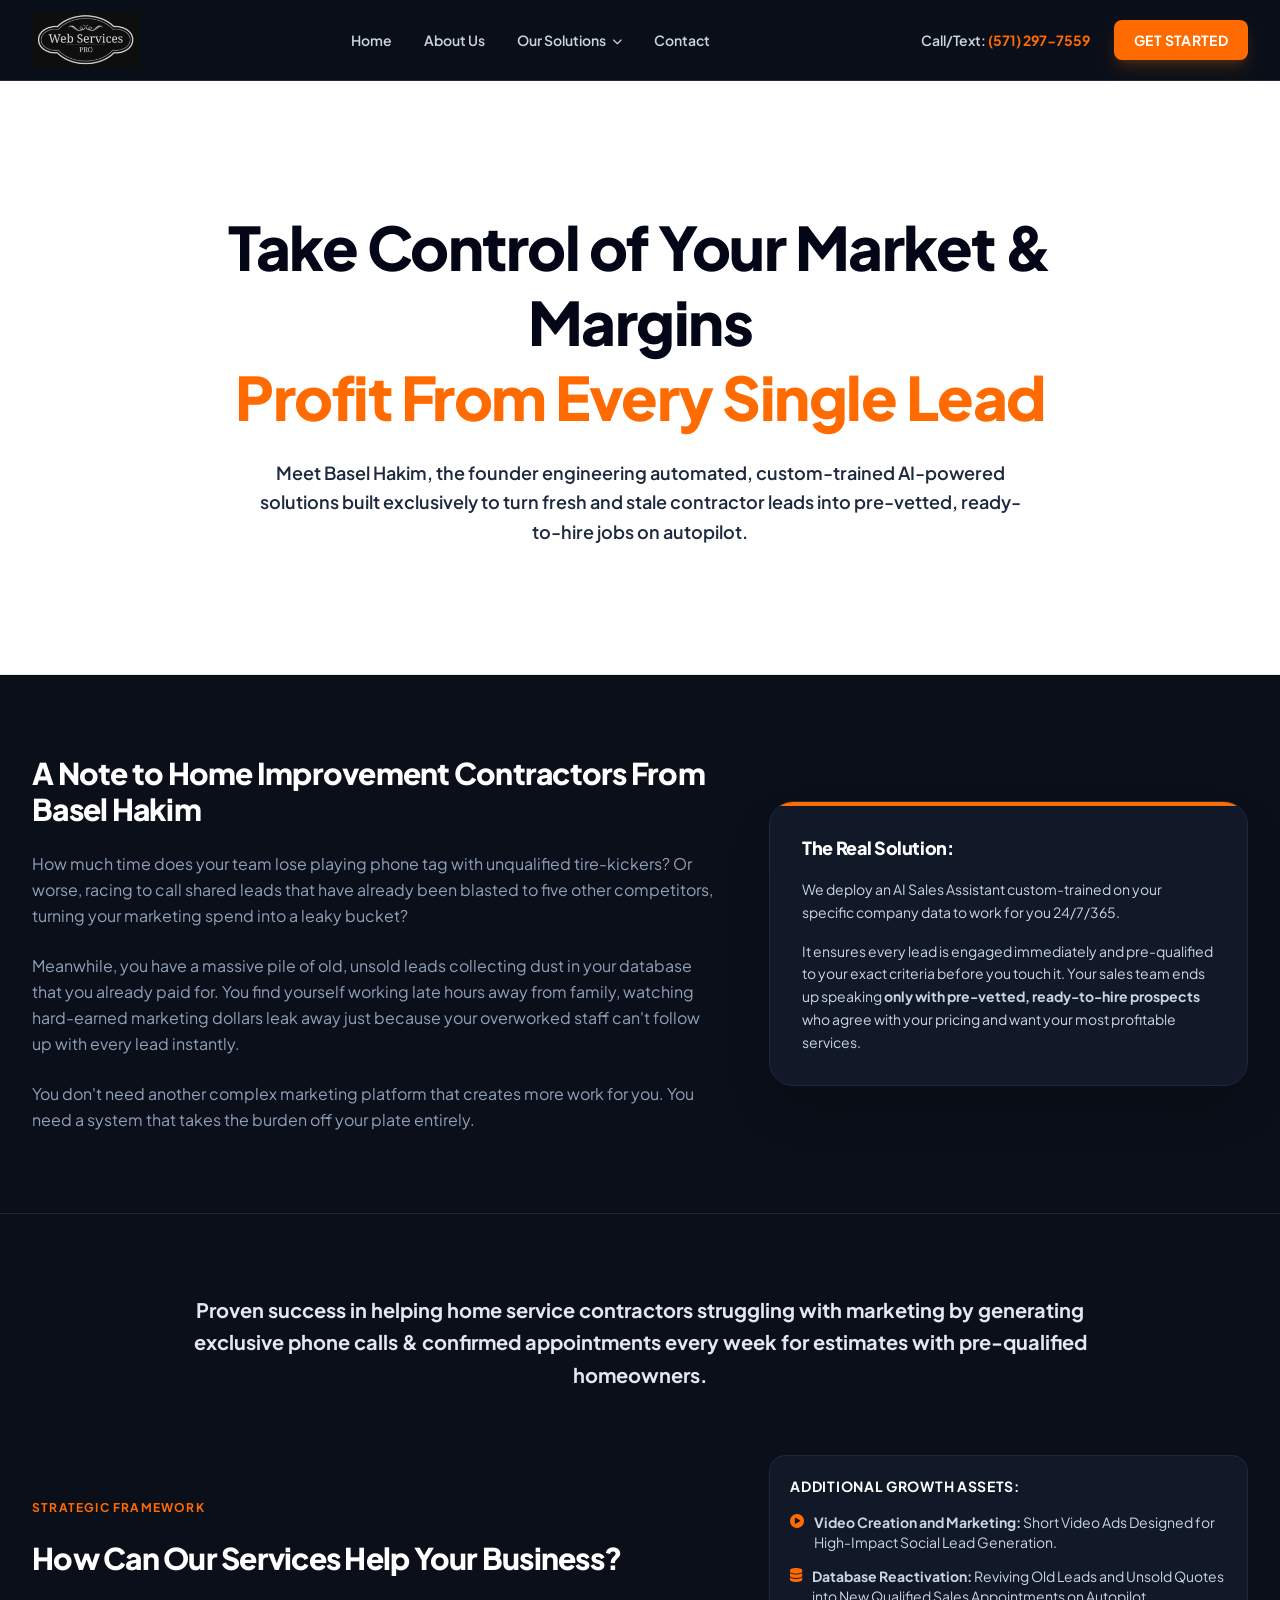
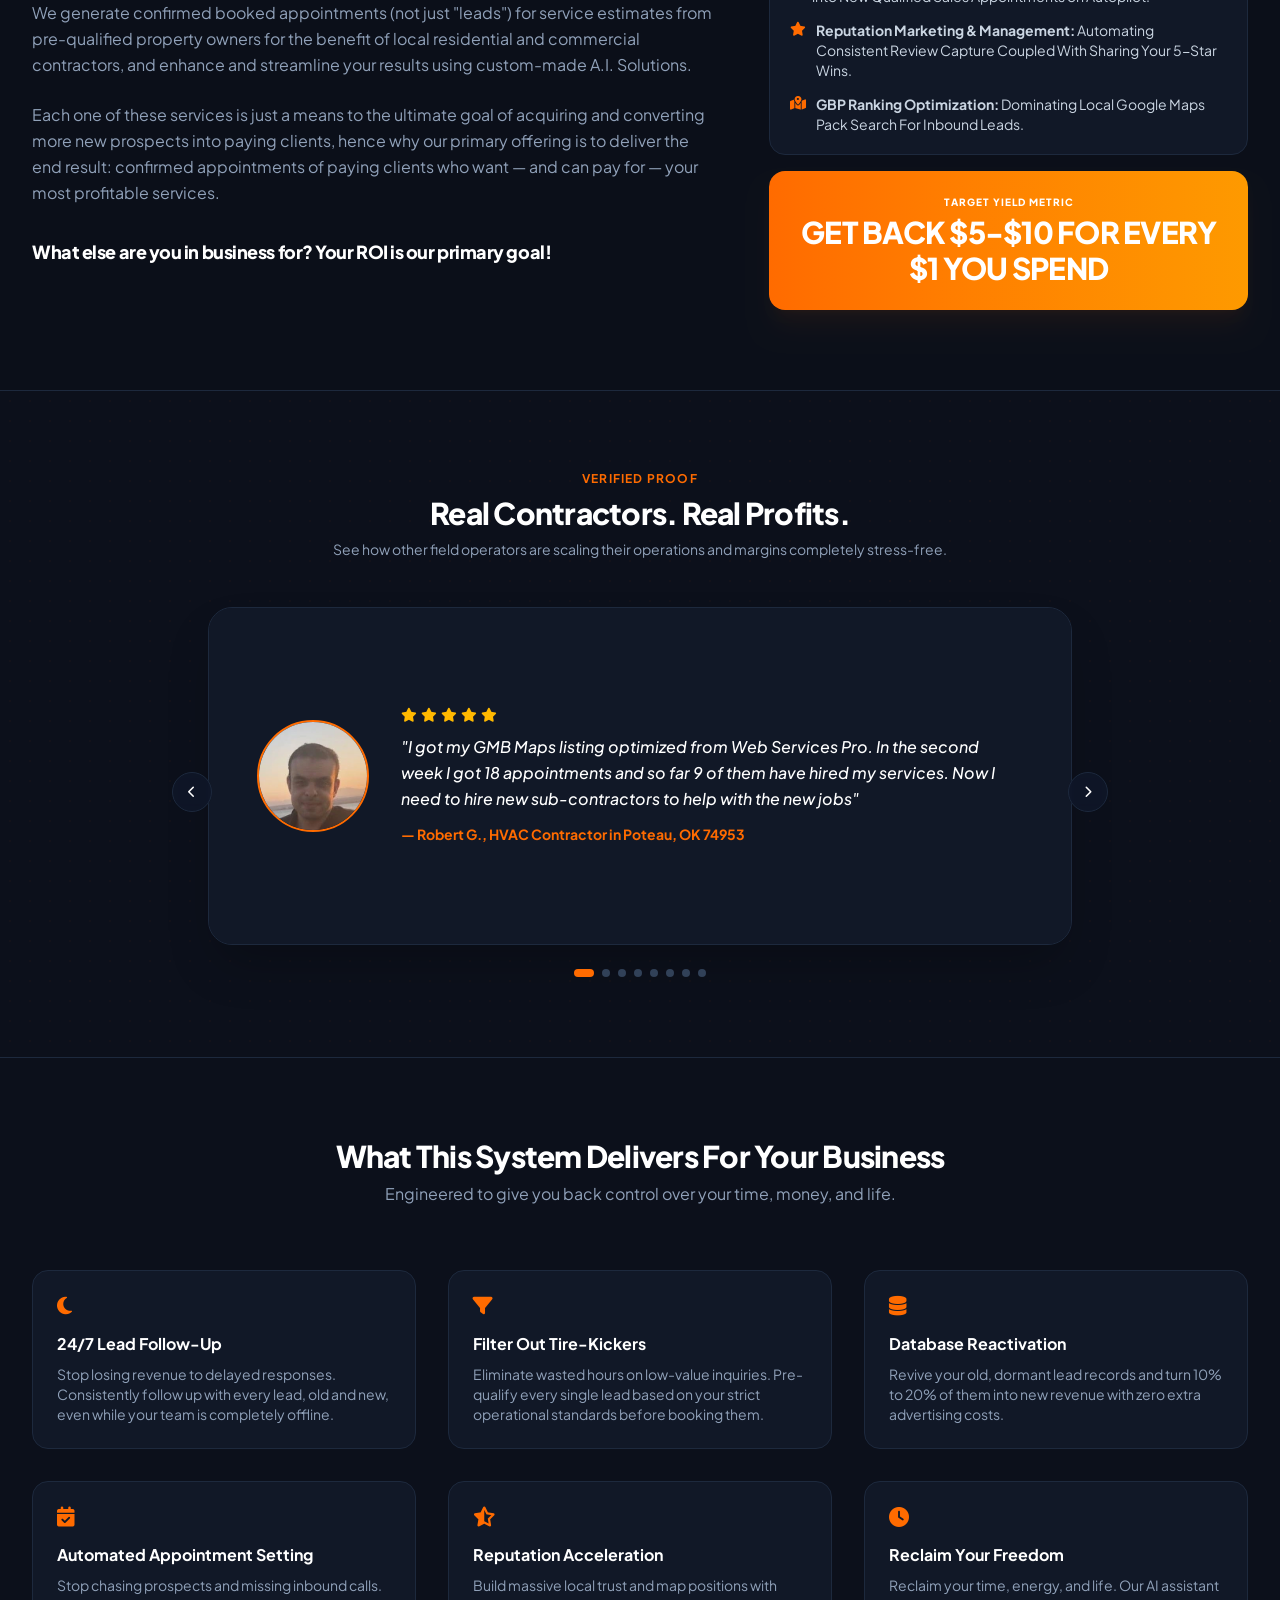
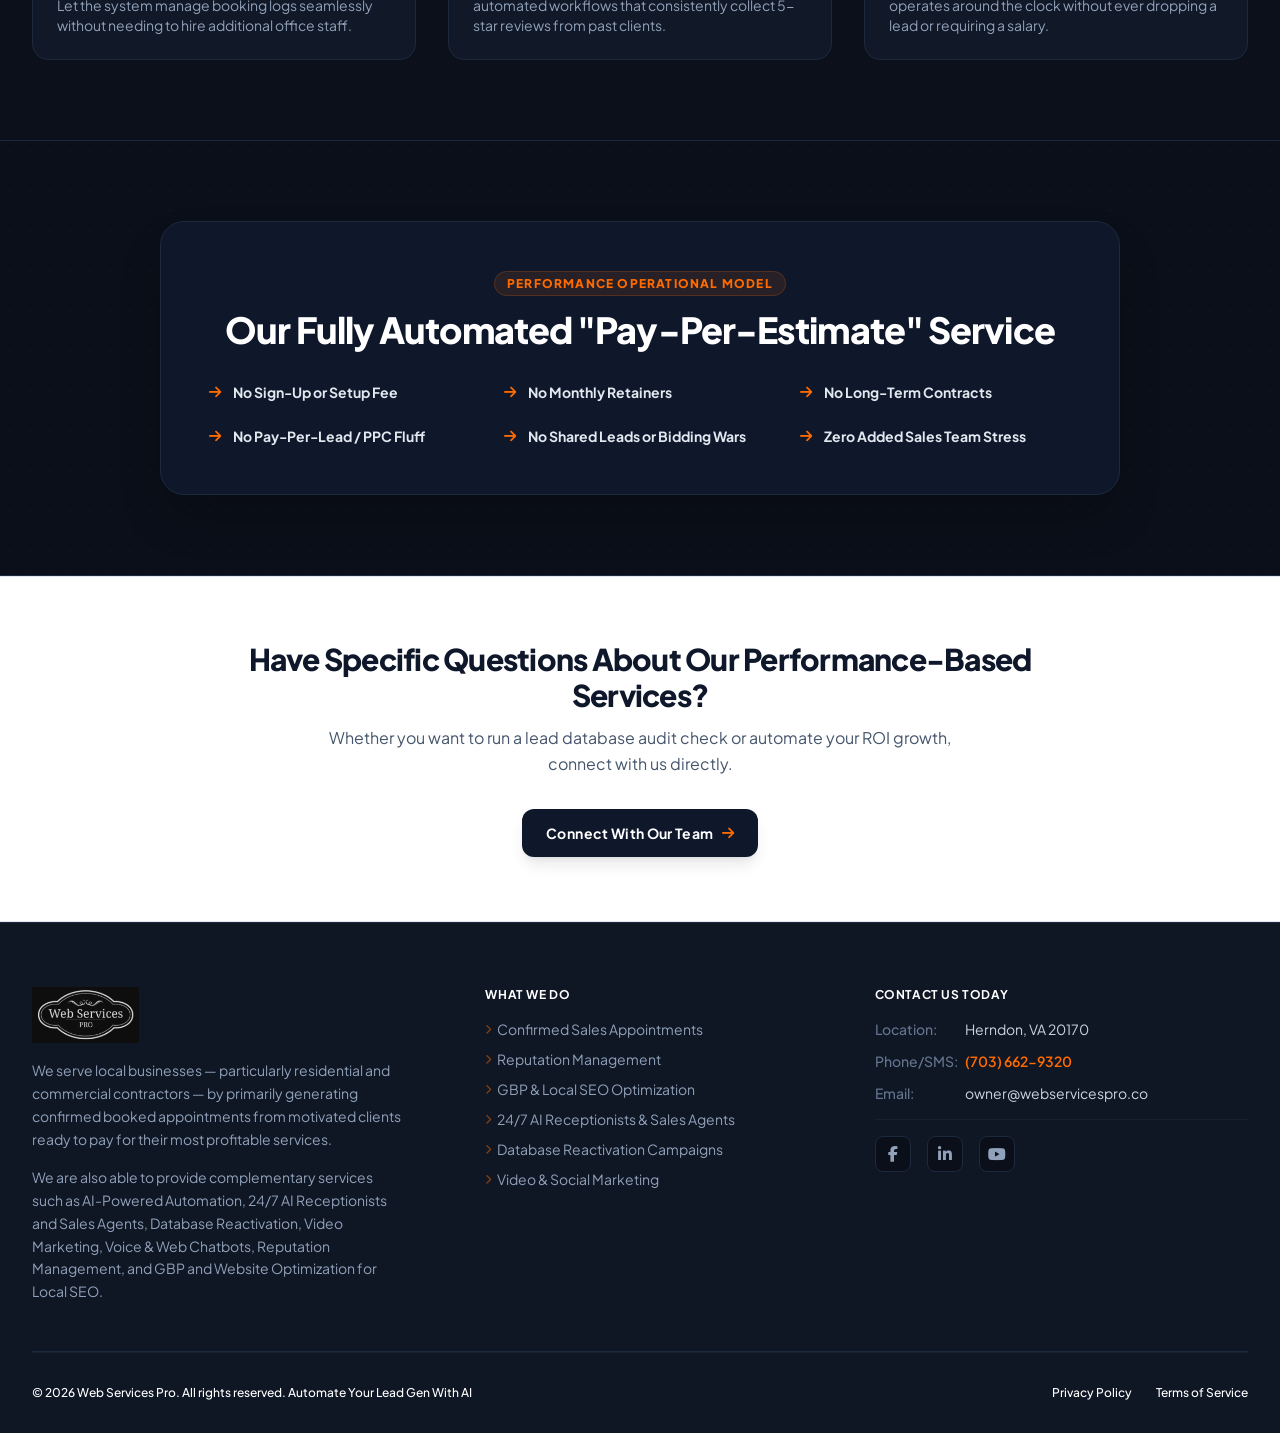
==== about-us.html @ af5dbd69 "Hide video on large screens for better layout" ====
<!DOCTYPE html>
<html lang="en">
<head>
    <!-- Google tag (gtag.js) -->
	<script async defer src="https://www.googletagmanager.com/gtag/js?id=G-N3QEWQ2ZQH"></script>
	<script>
	  window.dataLayer = window.dataLayer || [];
	  function gtag(){dataLayer.push(arguments);}
  	  gtag('js', new Date());

	  gtag('config', 'G-N3QEWQ2ZQH');
	</script>
	<meta charset="UTF-8">
    <meta name="viewport" content="width=device-width, initial-scale=1.0">
	<link rel="canonical" href="https://webservicespro.co/about-us.html" />
    <title>About Basel Hakim & The Web Services Pro Mission | Web Services Pro</title>
    
    <link rel="stylesheet" href="output.css">
	<script type="application/ld+json">
	{
	  "@context": "https://schema.org",
	  "@graph": [
	    {
	      "@type": "AboutPage",
	      "@id": "https://webservicespro.co/about-us.html#webpage",
	      "url": "https://webservicespro.co/about-us.html",
	      "name": "About Basel Hakim & The Web Services Pro Mission | Web Services Pro",
	      "isPartOf": {
	        "@type": "WebSite",
 	       "@id": "https://webservicespro.co/#website",
  	      "url": "https://webservicespro.co",
  	      "name": "Web Services Pro"
 	     },
  	    "description": "Meet Basel Hakim, the founder engineering automated, custom-trained AI-powered solutions built exclusively to turn fresh and stale contractor leads into pre-vetted, ready-to-hire jobs on autopilot.",
  	    "about": {
   	     "@id": "https://webservicespro.co/#organization"
	      },
  	    "mainEntity": {
   	     "@id": "https://webservicespro.co/#basel-hakim"
	      }
	    },
	    {
	      "@type": "ProfessionalService",
	      "@id": "https://webservicespro.co/#organization",
 	     "name": "Web Services Pro",
 	     "url": "https://webservicespro.co",
		"priceRange": "$$$$",
 	    "identifier": [
 		 	{
		    	"@type": "PropertyValue",
		    	"propertyID": "Google Knowledge Graph ID",
		    	"value": "/g/11c5z_n059"                           // Topic: Internet Marketing Service
		  	},
		  	{
 		   	"@type": "PropertyValue",
 		   	"propertyID": "Google Knowledge Graph ID",
 		   	"value": "/g/120hzj6v"                             // Topic: Marketing Agency
		  	}
			], 
			"sameAs": [
  			"https://www.facebook.com/appointmentsforcontractors/",
			  "https://www.linkedin.com/in/get-leads-and-booked-appointments/",
			  "https://www.youtube.com/@webservicespro",
			  "https://www.wikidata.org/wiki/Q9592701",             // Topic: Marketing Agency
			  "https://www.wikidata.org/wiki/Q56279965"				// Topic: Digital Marketing Specialist
			],
			"knowsAbout": [
			  {
 			   "@type": "Thing",
  			  "name": "Digital Marketing",
  			  "identifier": {
   			   "@type": "PropertyValue",
   			   "propertyID": "Google Knowledge Graph ID",
  			    "value": "/g/122hcnps"
  			  },
  			  "sameAs": [
  			    "https://www.wikidata.org/wiki/Q1323528"
  			  ]
  			},
			{
			  "@type": "Thing",
			  "name": "Google Ads",
 			 "identifier": {
 			   "@type": "PropertyValue",
 			   "propertyID": "Google Knowledge Graph ID",
 			   "value": "/m/03l68z"
 			 },
 			 "sameAs": [
 			   "https://www.wikidata.org/wiki/Q271982"
			  ]
			},
			{
			  "@type": "Thing",
			  "name": "Facebook Ads",
			  "identifier": {
			    "@type": "PropertyValue",
			    "propertyID": "Google Knowledge Graph ID",
			    "value": "/g/11mvrsc00p"
			  },
			  "sameAs": [
			    "https://www.wikidata.org/wiki/Q7612603"
			  ]
			},
			{
			  "@type": "Thing",
			  "name": "Pay Per Click (PPC)",
			  "identifier": {
			    "@type": "PropertyValue",
			    "propertyID": "Google Knowledge Graph ID",
			    "value": "/m/03_hgq"
			  },
			  "sameAs": [
			    "https://www.wikidata.org/wiki/Q29778"
			  ]
			},
			{
 			   "@type": "Thing",
  			  "name": "Social Video Marketing",
  			  "identifier": {
   			   "@type": "PropertyValue",
   			   "propertyID": "Google Knowledge Graph ID",
  			    "value": "/g/120mhxym"
  			  },
  			  "sameAs": [
  			    "https://www.wikidata.org/wiki/Q290463"
  			  ]
  			},
			{
 			   "@type": "Thing",
  			  "name": "Local SEO",
  			  "identifier": {
   			   "@type": "PropertyValue",
   			   "propertyID": "Google Knowledge Graph ID",
  			    "value": "/g/11dymty4xq"
  			  },
  			  "sameAs": [
  			    "https://www.wikidata.org/wiki/Q30324357"
  			  ]
  			},
			{
			  "@type": "Thing",
			  "name": "AI Chatbots",
			  "identifier": {
			    "@type": "PropertyValue",
			    "propertyID": "Google Knowledge Graph ID",
			    "value": "/m/01305y"
			  },
			  "sameAs": [
			    "https://www.wikidata.org/wiki/Q870780"
			  ]
			},
			{
			  "@type": "Thing",
			  "name": "Reputation Management",
			  "identifier": {
			    "@type": "PropertyValue",
			    "propertyID": "Google Knowledge Graph ID",
			    "value": "/m/03xggz"
			  },
			  "sameAs": [
			    "https://www.wikidata.org/wiki/Q478594"
			  ]
			},
			{
 			   "@type": "Thing",
  			  "name": "Marketing Automation",
  			  "identifier": {
   			   "@type": "PropertyValue",
   			   "propertyID": "Google Knowledge Graph ID",
  			    "value": "/m/02z3kxx"
  			  },
  			  "sameAs": [
  			    "https://www.wikidata.org/wiki/Q17103526"
  			  ]
  			},
			{
 			   "@type": "Thing",
  			  "name": "Speech Synthesis and AI in Marketing",
  			  "identifier": {
   			   "@type": "PropertyValue",
   			   "propertyID": "Google Knowledge Graph ID",
  			    "value": "/m/0brhx"
  			  },
  			  "sameAs": [
  			    "https://www.wikidata.org/wiki/Q16346",
				"https://www.google.com/search?kgmid=/m/03qcz9g",
				"https://www.wikidata.org/wiki/Q11660"
  			  ]
  			},
			{
 			   "@type": "Thing",
  			  "name": "Lead Generation",
  			  "identifier": {
   			   "@type": "PropertyValue",
   			   "propertyID": "Google Knowledge Graph ID",
  			    "value": "/g/11j8qr8r2x"
  			  },
  			  "sameAs": [
  			    "https://www.wikidata.org/wiki/Q7094093"
  			  ]
  			},
 			 {
  			  "@type": "Thing",
  			  "name": "Online Marketing",
  			  "identifier": {
   			   "@type": "PropertyValue",
   			   "propertyID": "Google Knowledge Graph ID",
  			    "value": "/m/05b1rx"
 			   }
			  }
		],
		"logo": {
 	       "@type": "ImageObject",
 	       "url": "https://webservicespro.co/Web-Services-Pro-Logo-Black.webp"
 	     },
 	     "telephone": "+1-571-297-7559",
 	     "email": "owner@webservicespro.co",
 	     "address": {
 	       "@type": "PostalAddress",
 	       "addressLocality": "Herndon",
 	       "addressRegion": "VA",
 	       "postalCode": "20170",
 	       "addressCountry": "US"
 	     },
 	     "founder": {
 	       "@id": "https://webservicespro.co/#basel-hakim"
 	     },
		"aggregateRating": {
        "@type": "AggregateRating",
        "ratingValue": "5",
        "bestRating": "5",
        "worstRating": "1",
        "reviewCount": "6"
      },
      "review": [
        {
          "@type": "Review",
          "reviewRating": {
            "@type": "Rating",
            "ratingValue": "5",
            "bestRating": "5"
          },
          "author": {
            "@type": "Person",
            "name": "Robert G.",
            "jobTitle": "HVAC Contractor",
            "address": {
              "@type": "PostalAddress",
              "addressLocality": "Poteau",
              "addressRegion": "OK",
              "postalCode": "74953"
            }
          },
          "reviewBody": "I got my GMB Maps listing optimized from Web Services Pro. In the second week I got 18 appointments and so far 9 of them have hired my services. Now I need to hire new sub-contractors to help with the new jobs"
        },
        {
          "@type": "Review",
          "reviewRating": {
            "@type": "Rating",
            "ratingValue": "5",
            "bestRating": "5"
          },
          "author": {
            "@type": "Person",
            "name": "Susan A.",
            "jobTitle": "Landscaper",
            "address": {
              "@type": "PostalAddress",
              "addressLocality": "Pomona",
              "addressRegion": "CA",
              "postalCode": "91766"
            }
          },
          "reviewBody": "Thanks to Hakim at Web Services Pro, I got a 213% increase in calls and inquiries from customers, and that was mainly from optimizing and ranking my Google My Business profile. I didn't really care that much about it before, but now I know better. I would HIGHLY recommend Web Services Pro if you're serious about your business"
        },
        {
          "@type": "Review",
          "reviewRating": {
            "@type": "Rating",
            "ratingValue": "5",
            "bestRating": "5"
          },
          "author": {
            "@type": "Person",
            "name": "Gilbert A.",
            "jobTitle": "Roofing Contractor",
            "address": {
              "@type": "PostalAddress",
              "addressLocality": "Long Beach",
              "addressRegion": "CA"
            }
          },
          "reviewBody": "Work is pouring in for our Roofing business - glad we partnered with them. Already ROI positive in my first month. I think it's great that we don't pay if the homeowner doesn't meet us for the estimate"
        },
        {
          "@type": "Review",
          "reviewRating": {
            "@type": "Rating",
            "ratingValue": "5",
            "bestRating": "5"
          },
          "author": {
            "@type": "Person",
            "name": "Mike C.",
            "jobTitle": "Roofing Contractor",
            "address": {
              "@type": "PostalAddress",
              "addressLocality": "Millersville",
              "addressRegion": "MD",
              "postalCode": "21108"
            }
          },
          "reviewBody": "We got 21 appointments last month, closed 5 of them and netted $70,000 in profit... highly recommend!"
        },
        {
          "@type": "Review",
          "reviewRating": {
            "@type": "Rating",
            "ratingValue": "5",
            "bestRating": "5"
          },
          "author": {
            "@type": "Person",
            "name": "Steve P.",
            "jobTitle": "HVAC & Plumbing Contractor",
            "address": {
              "@type": "PostalAddress",
              "addressLocality": "Charlotte",
              "addressRegion": "NC"
            }
          },
          "reviewBody": "We're very happy with the HVAC ad campaigns, they're basically carrying us right now. The first two weeks we had 7 booked appointments for install estimates, that lead to 2 jobs."
        },
        {
          "@type": "Review",
          "reviewRating": {
            "@type": "Rating",
            "ratingValue": "5",
            "bestRating": "5"
          },
          "author": {
            "@type": "Person",
            "name": "Jimmy H.",
            "jobTitle": "HVAC Contractor",
            "address": {
              "@type": "PostalAddress",
              "addressLocality": "Pampa",
              "addressRegion": "TX",
              "postalCode": "79065"
            }
          },
          "reviewBody": "We closed $112K in sales from your appointments. Thanks so much for the help!"
        }
      	],
 	     "makesOffer": {
 	       "@type": "Offer",
   	     "itemOffered": {
   	       "@type": "Service",
   	       "name": "AI-Powered Appointment Generation & Digital Marketing",
   	       "serviceType": "AI Automation and Digital Marketing",
   	       "provider": {
   	         "@id": "https://webservicespro.co/#organization"
   	       },
   	       "areaServed": {
   	         "@type": "Country",
   	         "name": "United States"
   	       },
   	       "audience": {
 			 "@type": "BusinessAudience",
			  "audienceType": "Residential and Commercial Contractors, Home Services Tradesmen",
			  "description": "Roofing Contractors, Siding Contractors, Solar Contractors, HVAC technicians, Plumbers, Electricians, Flooring Contractors, Concrete Contractors, Deck Builders, Fence Builders, Swimming Pool Builders, Landscapers, Arborists, Kitchen Remodelers, Bathroom Remodelers, Painters, Window Installers, Insulation Contractors",
			  "identifier": [
			    {
			      "@type": "PropertyValue",
			      "propertyID": "Google Knowledge Graph ID",
			      "value": "/g/11h1q4vkxb"                               // Entity: General Contractor
			    },
			    {
			      "@type": "PropertyValue",
			      "propertyID": "Google Knowledge Graph ID",
			      "value": "/g/11tdwby74g"                               // Entity: Commercial Roofer
			    },
			    {
			      "@type": "PropertyValue",
			      "propertyID": "Google Knowledge Graph ID",
			      "value": "/g/11c5xgglrs"                               // Entity: Flooring Contractor
			    },
			    {
			      "@type": "PropertyValue",
 			     "propertyID": "Google Knowledge Graph ID",
 			     "value": "/g/11cn9g5sc3"                               // Entity: HVAC Contractor
 			   },
			    {
			      "@type": "PropertyValue",
			      "propertyID": "Google Knowledge Graph ID",
			      "value": "/m/0117kygn"                               // Entity: Solar Contractor
			    },
			    {
			      "@type": "PropertyValue",
			      "propertyID": "Google Knowledge Graph ID",
			      "value": "/g/11cn9fjs22"                               // Entity: Swimming Pool Contractor
			    },
			    {
   			   "@type": "PropertyValue",
  			    "propertyID": "Google Knowledge Graph ID",
  			    "value": "/m/07ry5s"                               // Entity: Moving Company
 			   },
 			   {
 			     "@type": "PropertyValue",
 			     "propertyID": "Google Knowledge Graph ID",
 			     "value": "/g/11c5z_pcf_"                               // Entity: Kitchen Remodeler
			    },
			    {
			      "@type": "PropertyValue",
			      "propertyID": "Google Knowledge Graph ID",
 			     "value": "/g/11c5_5fwkj"                               // Entity: Bathroom Remodeler
 			   },
 			   {
 			     "@type": "PropertyValue",
 			     "propertyID": "Google Knowledge Graph ID",
 			     "value": "/g/11j317hrh5"                               // Entity: Landscaper
 			   },
 			   {
 			     "@type": "PropertyValue",
  			    "propertyID": "Google Knowledge Graph ID",
  			    "value": "/g/11dxd352_7"                               // Entity: Arborist
  			  },
  			  {
  			    "@type": "PropertyValue",
  			    "propertyID": "Google Knowledge Graph ID",
  			    "value": "/g/11c5xcyy_j"                               // Entity: Concrete Contractor
 			   },
 			   {
 			     "@type": "PropertyValue",
 			     "propertyID": "Google Knowledge Graph ID",
 			     "value": "/m/01bw9x"                               // Entity: Electrician
 			   },
 			   {
			      "@type": "PropertyValue",
			      "propertyID": "Google Knowledge Graph ID",
			      "value": "/m/01jp58"                               // Entity: Plumber
 			   },
 			   {
 			     "@type": "PropertyValue",
 			     "propertyID": "Google Knowledge Graph ID",
 			     "value": "/g/11cn9gh7cc"                               // Entity: Deck builder
 			   },
 			   {
 			     "@type": "PropertyValue",
  			    "propertyID": "Google Knowledge Graph ID",
  			    "value": "/g/11c2nt1v_7"                               // Entity: Fence Contractor
  			  },
 			   {
 			     "@type": "PropertyValue",
  			    "propertyID": "Google Knowledge Graph ID",
  			    "value": "/g/11bxkmbj9w"                               // Entity: Gate Contractor
  			  },
  			  {
  			    "@type": "PropertyValue",
  			    "propertyID": "Google Knowledge Graph ID",
  			    "value": "/g/11lt1b3tk9"                               // Entity: Window Installer
  			  },
 			   {
 			     "@type": "PropertyValue",
 			     "propertyID": "Google Knowledge Graph ID",
  			    "value": "/g/11h8r97qjy"                               // Entity: Window Repairman
  			  },
  			  {
 			     "@type": "PropertyValue",
  			    "propertyID": "Google Knowledge Graph ID",
  			    "value": "/g/11j8qr9s30"                               // Entity: Painter
  			  },
  			  {
  			    "@type": "PropertyValue",
  			    "propertyID": "Google Knowledge Graph ID",
  			    "value": "/g/11cn9dg7n4"                               // Entity: Insulation Contractor
  			  },
  			  {
  			    "@type": "PropertyValue",
   			   "propertyID": "Google Knowledge Graph ID",
  			    "value": "/g/11n033fw32"                               // Entity: Residential Roofer
 			   }
 			 ],
 			 "sameAs": [
 			   "https://www.wikidata.org/wiki/Q289612",             // Topic: General Contractor
 			   "https://www.wikidata.org/wiki/Q552378",             // Topic: Roofing Contractor
 			   "https://www.wikidata.org/wiki/Q123131309",	// Topic: Flooring Contractor
 			   "https://www.wikidata.org/wiki/Q125394493",	// Topic: HVAC Technician
  			  "https://www.wikidata.org/wiki/Q1757263", 	// Topic: Moving Company
  			  "https://www.onetonline.org/link/summary/47-2231.00", 	// Topic: Solar Panel Installers
  			  "https://www.onetonline.org/link/summary/47-2044.00", 	// Topic: Tile and Stone
  			  "https://www.naics.com/naics-code-description/?code=236118",	// Topic: Residential Remodelers
  			  "https://www.naics.com/naics-code-description/?code=561730", 	// Topic: Landscapers
 			   "https://www.wikidata.org/wiki/Q43184282", 	// Topic: Landscapers
 			   "https://www.wikidata.org/wiki/Q776268", 	// Topic: Arborist
 			   "https://www.naics.com/naics-code-description/?code=238990", 	// Topic: Other Contractors
 			   "https://www.wikidata.org/wiki/Q123178345", 	// Topic: Concrete Contractors
 			   "https://www.wikidata.org/wiki/Q252924", 	// Topic: Plumber
 			   "https://www.wikidata.org/wiki/Q165029", 	// Topic: Electrician
  			  "https://www.onetonline.org/link/summary/47-4031.00", 	// Topic: Fence/Gate Builder
  			  "https://www.wikidata.org/wiki/Q288728", 	// Topic: Painter
  			  "https://www.wikidata.org/wiki/Q123131307",	// Topic: Drywall and Insulation
  			  "https://www.wikidata.org/wiki/Q123131303",	// Topic: Building Exterior Contractors
  			  "https://www.naics.com/naics-code-description/?code=238350"	// Topic: Window & Door Installers
			  ],
			  "geographicArea": {
			    "@type": "Country",
			    "name": "United States"
			  }
			}
    	    }
      	}
    	},
    	{
      	"@type": "Person",
      	"@id": "https://webservicespro.co/#basel-hakim",
      	"name": "Basel Hakim",
      	"jobTitle": "Founder, Owner & Systems Engineer",
      	"worksFor": {
        	"@id": "https://webservicespro.co/#organization"
      	},
      	"description": "Basel Hakim is a business automation engineer and founder of Web Services Pro, specializing in designing custom conversational AI frameworks and performance-based marketing architectures exclusively for the home improvement and contractor industry.",
      	"sameAs": [
        	"https://www.linkedin.com/in/get-leads-and-booked-appointments/"
      	],
      	"knowsAbout": [
        	{
          	"@type": "Thing",
          	"name": "Entrepreneurship",
			"identifier": {
 				 "@type": "PropertyValue",
 				 "propertyID": "Google Knowledge Graph ID",
 				 "value": "/m/02nwq"
				},
          	"sameAs": [
            	"https://en.wikipedia.org/wiki/Entrepreneurship",
            	"https://www.wikidata.org/wiki/Q3908516"
	          ]
    	    },
        	{
	          "@type": "Thing",
    	      "name": "Business Process Automation",
				"identifier": {
 				 "@type": "PropertyValue",
 				 "propertyID": "Google Knowledge Graph ID",
 				 "value": "/m/04bybg"
				},
        	  "sameAs": [
            	"https://en.wikipedia.org/wiki/Business_process_automation",
	            "https://www.wikidata.org/wiki/Q5001911",
				"https://www.google.com/search?kgmid=/g/11j31_nqhd"
    	      ]
        	},
        	{
          	"@type": "Thing",
  	        "name": "Marketing and Sales",
			"identifier": {
 				 "@type": "PropertyValue",
 				 "propertyID": "Google Knowledge Graph ID",
 				 "value": "/m/0g4gr"
				},
    	      "sameAs": [
        	    "https://en.wikipedia.org/wiki/Marketing",
            	"https://www.wikidata.org/wiki/Q39809"
  	        ]
    	    },
        	{
 	         "@type": "Thing",
    	      "name": "Lead Generation and Sales Prospecting",
				"identifier": {
 				 "@type": "PropertyValue",
 				 "propertyID": "Google Knowledge Graph ID",
 				 "value": "/g/11j8qr8r2x"
				},
        	  "sameAs": [
				"https://en.wikipedia.org/wiki/Lead_generation",
				"https://www.wikidata.org/wiki/Q7094093"
			  ]
  	      },
    	    {
        	  "@type": "Thing",
          	"name": "Artificial Intelligence",
			"identifier": {
 				 "@type": "PropertyValue",
 				 "propertyID": "Google Knowledge Graph ID",
 				 "value": "/m/03qcz9g"
				},
          	"sameAs": [
            	"https://en.wikipedia.org/wiki/Artificial_intelligence_in_marketing",
            	"https://www.wikidata.org/wiki/Q11660"
          	]
        	}
      	]
    	}
  	]
	}
	</script>

    <style>
        body {
            font-family: 'Plus Jakarta Sans', sans-serif;
        }
        .dot-grid {
            background-image: radial-gradient(rgba(255, 107, 0, 0.03) 1px, transparent 1px);
            background-size: 20px 20px;
        }
    </style>
    <link rel="stylesheet" href="https://cdnjs.cloudflare.com/ajax/libs/font-awesome/6.4.0/css/all.min.css" media="print" onload="this.media='all'">
</head>
<body class="bg-darkBg text-slate-100 font-sans antialiased selection:bg-brandOrange selection:text-white">

    <header class="border-b border-slate-800 bg-darkBg/90 backdrop-blur sticky top-0 z-50">
        <div class="max-w-7xl mx-auto px-4 sm:px-6 lg:px-8">
            <div class="flex h-20 items-center justify-between">
                
                <div class="flex items-center">
                    <a href="index.html" class="flex-shrink-0 flex items-center">
                        <img src="Web-Services-Pro-Logo-Black.webp" alt="Web Services Pro Logo" width="224" height="56" class="h-14 w-auto object-contain">
                    </a>
                </div>

                <nav class="hidden lg:flex items-center space-x-8">
                    <a href="index.html" class="text-sm font-semibold text-slate-300 hover:text-brandOrange transition">Home</a>
                    <a href="about-us.html" class="text-sm font-semibold text-slate-300 hover:text-brandOrange transition">About Us</a>
                    
                    <div class="relative group">
                        <button class="flex items-center gap-1.5 text-sm font-semibold text-slate-300 hover:text-brandOrange transition focus:outline-none py-4">
                            Our Solutions <i class="fa-solid fa-chevron-down text-[10px] tracking-none group-hover:rotate-180 transition-transform duration-200 mt-0.5"></i>
                        </button>
                        <div class="absolute top-full left-1/2 -translate-x-1/2 mt-0 w-64 bg-darkCard border border-slate-800 rounded-2xl p-2.5 shadow-2xl opacity-0 invisible group-hover:opacity-100 group-hover:visible transition-all duration-200 z-50 space-y-1">
                            <a href="ai-agents-chatbots.html" class="block px-4 py-2.5 rounded-xl text-xs font-bold text-slate-300 hover:bg-brandOrange/10 hover:text-white transition">🤖 AI Voice & Chat Agents</a>
                            <a href="gbp-optimization.html" class="block px-4 py-2.5 rounded-xl text-xs font-bold text-slate-300 hover:bg-brandOrange/10 hover:text-white transition">📍 GBP Maps Optimization</a>
                            <a href="reputation-management.html" class="block px-4 py-2.5 rounded-xl text-xs font-bold text-slate-300 hover:bg-brandOrange/10 hover:text-white transition">⭐ Reputation Management</a>
                            <a href="database-reactivation.html" class="block px-4 py-2.5 rounded-xl text-xs font-bold text-slate-300 hover:bg-brandOrange/10 hover:text-white transition">🗄️ Database Reactivation</a>
                            <a href="video-marketing.html" class="block px-4 py-2.5 rounded-xl text-xs font-bold text-slate-300 hover:bg-brandOrange/10 hover:text-white transition">🎥 Video Marketing Ads</a>
                        </div>
                    </div>

                    <a href="contact.html" class="text-sm font-semibold text-slate-300 hover:text-brandOrange transition">Contact</a>
                </nav>

                <div class="hidden lg:flex items-center space-x-6">
                    <a href="tel:5712977559" class="text-sm font-semibold text-slate-300 hover:text-white transition">
                        Call/Text: <span class="text-brandOrange font-bold">(571) 297-7559</span>
                    </a>
                    <a href="contact.html" class="bg-brandOrange hover:bg-brandOrangeHover text-white px-5 py-2.5 rounded-lg text-sm font-bold tracking-wide shadow-lg shadow-brandOrange/20 transition duration-200 uppercase">
                        Get Started
                    </a>
                </div>

                <div class="flex lg:hidden items-center space-x-4">
                    <a href="tel:5712977559" class="text-xs font-bold text-brandOrange bg-brandOrange/5 border border-brandOrange/10 px-3 py-1.5 rounded-lg">
                        (571) 297-7559
                    </a>
                    <button id="mobile-menu-toggle" type="button" class="text-slate-400 hover:text-white focus:outline-none text-xl p-1" aria-label="Toggle navigation menu">
                        <i id="menu-icon" class="fa-solid fa-bars"></i>
                    </button>
                </div>

            </div>
        </div>

        <div id="mobile-menu" class="hidden lg:hidden border-t border-slate-800/80 bg-darkBg px-4 pt-4 pb-6 space-y-4 shadow-2xl">
            <div class="flex flex-col space-y-2">
                <a href="index.html" class="text-sm font-bold text-slate-300 hover:text-brandOrange transition py-1.5 border-b border-slate-900">Home</a>
                <a href="about-us.html" class="text-sm font-bold text-slate-300 hover:text-brandOrange transition py-1.5 border-b border-slate-900">About Us</a>
                
                <div class="py-2 space-y-1.5 border-b border-slate-900">
                    <span class="block text-[10px] font-black uppercase text-slate-500 tracking-wider mb-1">Our Core Focus Areas</span>
                    <a href="ai-agents-chatbots.html" class="block text-xs font-bold text-slate-300 hover:text-brandOrange transition pl-2 py-1">🤖 AI Voice & Chat Agents</a>
                    <a href="gbp-optimization.html" class="block text-xs font-bold text-slate-300 hover:text-brandOrange transition pl-2 py-1">📍 GBP Maps Optimization</a>
                    <a href="reputation-management.html" class="block text-xs font-bold text-slate-300 hover:text-brandOrange transition pl-2 py-1">⭐ Reputation Management</a>
                    <a href="database-reactivation.html" class="block text-xs font-bold text-slate-300 hover:text-brandOrange transition pl-2 py-1">🗄️ Database Reactivation</a>
                    <a href="video-marketing.html" class="block text-xs font-bold text-slate-300 hover:text-brandOrange transition pl-2 py-1">🎥 Video Marketing Ads</a>
                </div>

                <a href="contact.html" class="text-sm font-bold text-slate-300 hover:text-brandOrange transition py-1.5">Contact</a>
            </div>
            
            <div class="pt-2">
                <a href="contact.html" class="block w-full bg-brandOrange hover:bg-brandOrangeHover text-white py-3 rounded-xl text-center font-black text-xs uppercase tracking-wider transition shadow-lg shadow-brandOrange/25">
                    Get Started
                </a>
            </div>
        </div>
    </header>

    <section class="relative overflow-hidden py-24 lg:py-32 border-b border-slate-200 bg-white">
        
        <video autoplay loop muted playsinline 
               class="hidden lg:block absolute inset-0 w-full h-full object-cover opacity-65 pointer-events-none">
            <source src="images/contractor-loop.mp4" type="video/mp4">
        </video>
        
        <div class="absolute inset-0 bg-gradient-to-b from-white/60 via-white/20 to-white pointer-events-none"></div>
        
        <div class="max-w-5xl mx-auto px-4 sm:px-6 lg:px-8 text-center relative z-10">
            <h1 class="text-4xl sm:text-5xl lg:text-6xl font-black tracking-tight text-slate-950 leading-tight drop-shadow-[0_2px_12px_rgba(255,255,255,0.85)]">
                Take Control of Your Market & Margins<br>
                <span class="text-brandOrange">Profit From Every Single Lead</span>
            </h1>
            
            <p class="mt-6 text-base sm:text-lg text-slate-800 max-w-3xl mx-auto font-semibold leading-relaxed drop-shadow-[0_1px_6px_rgba(255,255,255,0.9)]">
                Meet Basel Hakim, the founder engineering automated, custom-trained AI-powered solutions built exclusively to turn fresh and stale contractor leads into pre-vetted, ready-to-hire jobs on autopilot.
            </p>
        </div>
    </section>
    
    <section class="py-20 border-b border-slate-800">
        <div class="max-w-7xl mx-auto px-4 sm:px-6 lg:px-8">
            <div class="grid grid-cols-1 lg:grid-cols-12 gap-12 items-center">
                
                <div class="lg:col-span-7 space-y-6">
                    <h2 class="text-2xl sm:text-3xl font-extrabold text-white tracking-tight">
                        A Note to Home Improvement Contractors From Basel Hakim
                    </h2>
                    <p class="text-slate-400 text-sm sm:text-base leading-relaxed">
                        How much time does your team lose playing phone tag with unqualified tire-kickers? Or worse, racing to call shared leads that have already been blasted to five other competitors, turning your marketing spend into a leaky bucket?
                    </p>
                    <p class="text-slate-400 text-sm sm:text-base leading-relaxed">
                        Meanwhile, you have a massive pile of old, unsold leads collecting dust in your database that you already paid for. You find yourself working late hours away from family, watching hard-earned marketing dollars leak away just because your overworked staff can't follow up with every lead instantly.
                    </p>
                    <p class="text-slate-400 text-sm sm:text-base leading-relaxed">
                        You don't need another complex marketing platform that creates more work for you. You need a system that takes the burden off your plate entirely.
                    </p>
                </div>

                <div class="lg:col-span-5">
                    <div class="bg-darkCard border border-slate-800 rounded-3xl p-6 sm:p-8 relative overflow-hidden shadow-2xl">
                        <div class="absolute top-0 left-0 w-full h-1 bg-brandOrange"></div>
                        <h4 class="text-white font-black text-lg tracking-tight mb-4">The Real Solution:</h4>
                        <p class="text-slate-300 text-xs sm:text-sm leading-relaxed mb-4">
                            We deploy an AI Sales Assistant custom-trained on your specific company data to work for you 24/7/365. 
                        </p>
                        <p class="text-slate-300 text-xs sm:text-sm leading-relaxed">
                            It ensures every lead is engaged immediately and pre-qualified to your exact criteria before you touch it. Your sales team ends up speaking <strong>only with pre-vetted, ready-to-hire prospects</strong> who agree with your pricing and want your most profitable services.
                        </p>
                    </div>
                </div>

            </div>
        </div>
    </section>
    
    <section class="py-20 border-b border-slate-800">
        <div class="max-w-7xl mx-auto px-4 sm:px-6 lg:px-8">
            
            <div class="max-w-4xl mx-auto text-center mb-16">
                <p class="text-lg sm:text-xl font-bold text-slate-200 leading-relaxed border-l-4 border-brandOrange pl-4 md:pl-0 md:border-l-0">
                    Proven success in helping home service contractors struggling with marketing by generating exclusive phone calls & confirmed appointments every week for estimates with pre-qualified homeowners.
                </p>
            </div>

            <div class="grid grid-cols-1 lg:grid-cols-12 gap-12 items-center">
                
                <div class="lg:col-span-7 space-y-6">
                    <span class="text-xs font-bold tracking-widest text-brandOrange uppercase block">Strategic Framework</span>
                    <h2 class="text-3xl font-black text-white tracking-tight">
                        How Can Our Services Help Your Business?
                    </h2>
                    <p class="text-slate-400 text-sm sm:text-base leading-relaxed">
                        We generate confirmed booked appointments (not just "leads") for service estimates from pre-qualified property owners for the benefit of local residential and commercial contractors, and enhance and streamline your results using custom-made A.I. Solutions. 
                    </p>
                    <p class="text-slate-400 text-sm sm:text-base leading-relaxed">
                        Each one of these services is just a means to the ultimate goal of acquiring and converting more new prospects into paying clients, hence why our primary offering is to deliver the end result: confirmed appointments of paying clients who want — and can pay for — your most profitable services.
                    </p>
                    <div class="pt-2">
                        <span class="text-lg font-black text-white tracking-tight block">What else are you in business for? Your ROI is our primary goal!</span>
                    </div>
                </div>

                <div class="lg:col-span-5 space-y-4">
                    <div class="p-5 bg-darkCard border border-slate-800 rounded-2xl relative overflow-hidden group">
                        
                        <h4 class="text-white font-bold text-sm uppercase tracking-wider mb-4 text-slate-400">Additional Growth Assets:</h4>
                        <ul class="space-y-3.5 text-xs sm:text-sm text-slate-300">
                            <li class="flex items-start gap-2.5">
                                <i class="fa-solid fa-circle-play text-brandOrange mt-0.5 shrink-0"></i>
                                <span><strong>Video Creation and Marketing:</strong> Short Video Ads Designed for High-Impact Social Lead Generation.</span>
                            </li>
                            <li class="flex items-start gap-2.5">
                                <i class="fa-solid fa-database text-brandOrange mt-0.5 shrink-0"></i>
                                <span><strong>Database Reactivation:</strong> Reviving Old Leads and Unsold Quotes into New Qualified Sales Appointments on Autopilot.</span>
                            </li>
                            <li class="flex items-start gap-2.5">
                                <i class="fa-solid fa-star text-brandOrange mt-0.5 shrink-0"></i>
                                <span><strong>Reputation Marketing & Management:</strong> Automating Consistent Review Capture Coupled With Sharing Your 5-Star Wins.</span>
                            </li>
                            <li class="flex items-start gap-2.5">
                                <i class="fa-solid fa-map-location-dot text-brandOrange mt-0.5 shrink-0"></i>
                                <span><strong>GBP Ranking Optimization:</strong> Dominating Local Google Maps Pack Search For Inbound Leads.</span>
                            </li>
                        </ul>
                    </div>

                    <div class="bg-gradient-to-r from-brandOrange to-amber-500 p-6 rounded-2xl text-center shadow-xl shadow-brandOrange/5">
                        <span class="text-[10px] font-black tracking-widest text-white uppercase block mb-1">Target Yield Metric</span>
                        <h3 class="text-2xl sm:text-3xl font-black text-white tracking-tight">GET BACK $5-$10 FOR EVERY $1 YOU SPEND</h3>
                    </div>
                </div>

            </div>
        </div>
    </section>

    <section class="py-20 bg-darkCard/20 border-b border-slate-800 relative overflow-hidden dot-grid">
        <div class="max-w-7xl mx-auto px-4 sm:px-6 lg:px-8 relative">
            
            <div class="text-center max-w-3xl mx-auto mb-12">
                <span class="text-xs font-bold tracking-widest text-brandOrange uppercase block mb-2">Verified Proof</span>
                <h2 class="text-3xl font-black text-white tracking-tight">Real Contractors. Real Profits.</h2>
                <p class="text-slate-400 text-xs sm:text-sm mt-2">See how other field operators are scaling their operations and margins completely stress-free.</p>
            </div>

            <div class="relative max-w-4xl mx-auto px-4">
                
                <div class="overflow-hidden rounded-3xl border border-slate-800 bg-darkCard shadow-2xl">
                    <div id="testimonialTrack" class="flex transition-transform duration-500 ease-out" style="transform: translateX(0%);">
                        
                        <div class="w-full shrink-0 p-8 md:p-12 flex flex-col md:flex-row items-center gap-8 bg-darkCard">
                            <img src="images/review-robert-g.webp" alt="Robert G." width="112" height="112" class="w-24 h-24 sm:w-28 sm:h-28 rounded-full object-cover border-2 border-brandOrange shrink-0 bg-slate-800">
                            <div class="space-y-3 text-center md:text-left">
                                <div class="flex justify-center md:justify-start gap-1 text-amber-400 text-sm"><i class="fa-solid fa-star"></i><i class="fa-solid fa-star"></i><i class="fa-solid fa-star"></i><i class="fa-solid fa-star"></i><i class="fa-solid fa-star"></i></div>
                                <blockquote class="text-white text-sm sm:text-base font-medium italic leading-relaxed">"I got my GMB Maps listing optimized from Web Services Pro. In the second week I got 18 appointments and so far 9 of them have hired my services. Now I need to hire new sub-contractors to help with the new jobs"</blockquote>
                                <cite class="block not-italic text-xs sm:text-sm font-bold text-brandOrange">— Robert G., HVAC Contractor in Poteau, OK 74953</cite>
                            </div>
                        </div>

                        <div class="w-full shrink-0 p-8 md:p-12 flex flex-col md:flex-row items-center gap-8 bg-darkCard">
                            <img src="images/review-susan-a.webp" alt="Susan A." width="112" height="112" class="w-24 h-24 sm:w-28 sm:h-28 rounded-full object-cover border-2 border-brandOrange shrink-0 bg-slate-800">
                            <div class="space-y-3 text-center md:text-left">
                                <div class="flex justify-center md:justify-start gap-1 text-amber-400 text-sm"><i class="fa-solid fa-star"></i><i class="fa-solid fa-star"></i><i class="fa-solid fa-star"></i><i class="fa-solid fa-star"></i><i class="fa-solid fa-star"></i></div>
                                <blockquote class="text-white text-sm sm:text-base font-medium italic leading-relaxed">"Thanks to Hakim at Web Services Pro, I got a 213% increase in calls and inquiries from customers, and that was mainly from optimizing and ranking my Google My Business profile. I didn't really care that much about it before, but now I know better. I would HIGHLY recommend Web Services Pro if you're serious about your business"</blockquote>
                                <cite class="block not-italic text-xs sm:text-sm font-bold text-brandOrange">— Susan A., Landscaper in Pomona, CA 91766</cite>
                            </div>
                        </div>

                        <div class="w-full shrink-0 p-8 md:p-12 flex flex-col md:flex-row items-center gap-8 bg-darkCard">
                            <img src="images/review-daniel-c.webp" alt="Daniel C." width="112" height="112" class="w-24 h-24 sm:w-28 sm:h-28 rounded-full object-cover border-2 border-brandOrange shrink-0 bg-slate-800">
                            <div class="space-y-3 text-center md:text-left">
                                <div class="flex justify-center md:justify-start gap-1 text-amber-400 text-sm"><i class="fa-solid fa-star"></i><i class="fa-solid fa-star"></i><i class="fa-solid fa-star"></i><i class="fa-solid fa-star"></i><i class="fa-solid fa-star"></i></div>
                                <blockquote class="text-white text-sm sm:text-base font-medium italic leading-relaxed">"I got an email from Web Services Pro about sending me new clients. At first honestly I was skeptical, since I get these kinds of emails all the time. But I decided to go ahead and give it a try since Hakim promised these would be exclusive leads, and not the lower quality shared leads we deal with from Home Advisor. He gave me a free trial of 3 booked appointments, and when I saw how motivated these new clients were to work with me, I was hooked. I'm going to use Web Services Pro from now on whenever I need new clients."</blockquote>
                                <cite class="block not-italic text-xs sm:text-sm font-bold text-brandOrange">— Daniel C., Roofer in South Bend, IN 46625</cite>
                            </div>
                        </div>

                        <div class="w-full shrink-0 p-8 md:p-12 flex flex-col md:flex-row items-center gap-8 bg-darkCard">
                            <img src="images/review-francis-m.webp" alt="Francis M." width="112" height="112" class="w-24 h-24 sm:w-28 sm:h-28 rounded-full object-cover border-2 border-brandOrange shrink-0 bg-slate-800">
                            <div class="space-y-3 text-center md:text-left">
                                <div class="flex justify-center md:justify-start gap-1 text-amber-400 text-sm"><i class="fa-solid fa-star"></i><i class="fa-solid fa-star"></i><i class="fa-solid fa-star"></i><i class="fa-solid fa-star"></i><i class="fa-solid fa-star"></i></div>
                                <blockquote class="text-white text-sm sm:text-base font-medium italic leading-relaxed">"I got a message from Web Services Pro, and after checking out their website and taking a look at some of the services they offered, I decided to get the \"Google Seduction\" and see what that was about. After two weeks my calls increased 260% and the rest of the month is fully booked. I was so worried I would end up going out of business due to COVID. This is powerful!"</blockquote>
                                <cite class="block not-italic text-xs sm:text-sm font-bold text-brandOrange">— Francis M., Painting & Siding Contractor in Benton Township, IA 52332</cite>
                            </div>
                        </div>

                        <div class="w-full shrink-0 p-8 md:p-12 flex flex-col md:flex-row items-center gap-8 bg-darkCard">
                            <img src="images/review-gilbert-a.webp" alt="California Energy Star logo" width="112" height="112" class="w-24 h-24 sm:w-28 sm:h-28 rounded-xl object-contain border-2 border-brandOrange shrink-0 bg-white p-2">
                            <div class="space-y-3 text-center md:text-left">
                                <div class="flex justify-center md:justify-start gap-1 text-amber-400 text-sm"><i class="fa-solid fa-star"></i><i class="fa-solid fa-star"></i><i class="fa-solid fa-star"></i><i class="fa-solid fa-star"></i><i class="fa-solid fa-star"></i></div>
                                <blockquote class="text-white text-sm sm:text-base font-medium italic leading-relaxed">"Work is pouring in for our Roofing business - glad we partnered with them. Already ROI positive in my first month. I think it's great that we don't pay if the homeowner doesn't meet us for the estimate"</blockquote>
                                <cite class="block not-italic text-xs sm:text-sm font-bold text-brandOrange">— Gilbert A., Roofing Contractor in Long Beach, CA</cite>
                            </div>
                        </div>

                        <div class="w-full shrink-0 p-8 md:p-12 flex flex-col md:flex-row items-center gap-8 bg-darkCard">
                            <img src="images/review-mike-c.webp" alt="Exquisite Roofing LLC Logo" width="112" height="112" class="w-24 h-24 sm:w-28 sm:h-28 rounded-xl object-contain border-2 border-brandOrange shrink-0 bg-white p-2">
                            <div class="space-y-3 text-center md:text-left">
                                <div class="flex justify-center md:justify-start gap-1 text-amber-400 text-sm"><i class="fa-solid fa-star"></i><i class="fa-solid fa-star"></i><i class="fa-solid fa-star"></i><i class="fa-solid fa-star"></i><i class="fa-solid fa-star"></i></div>
                                <blockquote class="text-white text-sm sm:text-base font-medium italic leading-relaxed">"We got 21 appointments last month, closed 5 of them and netted $70,000 in profit... highly recommend!"</blockquote>
                                <cite class="block not-italic text-xs sm:text-sm font-bold text-brandOrange">— Mike C., Roofing Contractor in Millersville, MD 21108</cite>
                            </div>
                        </div>

                        <div class="w-full shrink-0 p-8 md:p-12 flex flex-col md:flex-row items-center gap-8 bg-darkCard">
                            <img src="images/review-steve-p.webp" alt="Steve P." width="112" height="112" class="w-24 h-24 sm:w-28 sm:h-28 rounded-full object-cover border-2 border-brandOrange shrink-0 bg-slate-800">
                            <div class="space-y-3 text-center md:text-left">
                                <div class="flex justify-center md:justify-start gap-1 text-amber-400 text-sm"><i class="fa-solid fa-star"></i><i class="fa-solid fa-star"></i><i class="fa-solid fa-star"></i><i class="fa-solid fa-star"></i><i class="fa-solid fa-star"></i></div>
                                <blockquote class="text-white text-sm sm:text-base font-medium italic leading-relaxed">"We're very happy with the HVAC ad campaigns, they're basically carrying us right now. The first two weeks we had 7 booked appointments for install estimates, that lead to 2 jobs."</blockquote>
                                <cite class="block not-italic text-xs sm:text-sm font-bold text-brandOrange">— Steve P., HVAC & Plumbing Contractor in Charlotte, NC</cite>
                            </div>
                        </div>

                        <div class="w-full shrink-0 p-8 md:p-12 flex flex-col md:flex-row items-center gap-8 bg-darkCard">
                            <img src="images/review-jimmy-h.webp" alt="Jimmy H." width="112" height="112" class="w-24 h-24 sm:w-28 sm:h-28 rounded-full object-cover border-2 border-brandOrange shrink-0 bg-slate-800">
                            <div class="space-y-3 text-center md:text-left">
                                <div class="flex justify-center md:justify-start gap-1 text-amber-400 text-sm"><i class="fa-solid fa-star"></i><i class="fa-solid fa-star"></i><i class="fa-solid fa-star"></i><i class="fa-solid fa-star"></i><i class="fa-solid fa-star"></i></div>
                                <blockquote class="text-white text-sm sm:text-base font-medium italic leading-relaxed">"We closed $112K in sales from your appointments. Thanks so much for the help!"</blockquote>
                                <cite class="block not-italic text-xs sm:text-sm font-bold text-brandOrange">— Jimmy H., HVAC Contractor in Pampa, TX 79065</cite>
                            </div>
                        </div>

                    </div>
                </div>

                <button onclick="prevSlide()" class="absolute left-0 top-1/2 -translate-y-1/2 w-10 h-10 rounded-full bg-slate-900/80 border border-slate-800 hover:border-brandOrange text-white flex items-center justify-center transition backdrop-blur-xs -ml-2 sm:-ml-5 focus:outline-none" title="Previous Testimonial">
                    <i class="fa-solid fa-chevron-left text-xs"></i>
                </button>
                <button onclick="nextSlide()" class="absolute right-0 top-1/2 -translate-y-1/2 w-10 h-10 rounded-full bg-slate-900/80 border border-slate-800 hover:border-brandOrange text-white flex items-center justify-center transition backdrop-blur-xs -mr-2 sm:-mr-5 focus:outline-none" title="Next Testimonial">
                    <i class="fa-solid fa-chevron-right text-xs"></i>
                </button>

                <div class="flex justify-center items-center gap-2 mt-6" id="carouselDots">
                    </div>

            </div>
        </div>
    </section>
    
    <section class="py-20 bg-darkCard/20 border-b border-slate-800">
        <div class="max-w-7xl mx-auto px-4 sm:px-6 lg:px-8">
            <div class="text-center max-w-3xl mx-auto mb-16">
                <h2 class="text-3xl font-extrabold text-white tracking-tight">What This System Delivers For Your Business</h2>
                <p class="text-slate-400 text-sm sm:text-base mt-2">Engineered to give you back control over your time, money, and life.</p>
            </div>

            <div class="grid grid-cols-1 md:grid-cols-2 lg:grid-cols-3 gap-8">
                <div class="bg-darkCard p-6 rounded-2xl border border-slate-800">
                    <i class="fa-solid fa-moon text-xl text-brandOrange mb-4"></i>
                    <h4 class="text-white font-bold text-base">24/7 Lead Follow-Up</h4>
                    <p class="text-slate-400 text-xs sm:text-sm mt-2">Stop losing revenue to delayed responses. Consistently follow up with every lead, old and new, even while your team is completely offline.</p>
                </div>
                <div class="bg-darkCard p-6 rounded-2xl border border-slate-800">
                    <i class="fa-solid fa-filter text-xl text-brandOrange mb-4"></i>
                    <h4 class="text-white font-bold text-base">Filter Out Tire-Kickers</h4>
                    <p class="text-slate-400 text-xs sm:text-sm mt-2">Eliminate wasted hours on low-value inquiries. Pre-qualify every single lead based on your strict operational standards before booking them.</p>
                </div>
                <div class="bg-darkCard p-6 rounded-2xl border border-slate-800">
                    <i class="fa-solid fa-database text-xl text-brandOrange mb-4"></i>
                    <h4 class="text-white font-bold text-base">Database Reactivation</h4>
                    <p class="text-slate-400 text-xs sm:text-sm mt-2">Revive your old, dormant lead records and turn 10% to 20% of them into new revenue with zero extra advertising costs.</p>
                </div>
                <div class="bg-darkCard p-6 rounded-2xl border border-slate-800">
                    <i class="fa-solid fa-calendar-check text-xl text-brandOrange mb-4"></i>
                    <h4 class="text-white font-bold text-base">Automated Appointment Setting</h4>
                    <p class="text-slate-400 text-xs sm:text-sm mt-2">Stop chasing prospects and missing inbound calls. Let the system manage booking logs seamlessly without needing to hire additional office staff.</p>
                </div>
                <div class="bg-darkCard p-6 rounded-2xl border border-slate-800">
                    <i class="fa-solid fa-star-half-stroke text-xl text-brandOrange mb-4"></i>
                    <h4 class="text-white font-bold text-base">Reputation Acceleration</h4>
                    <p class="text-slate-400 text-xs sm:text-sm mt-2">Build massive local trust and map positions with automated workflows that consistently collect 5-star reviews from past clients.</p>
                </div>
                <div class="bg-darkCard p-6 rounded-2xl border border-slate-800">
                    <i class="fa-solid fa-clock text-xl text-brandOrange mb-4"></i>
                    <h4 class="text-white font-bold text-base">Reclaim Your Freedom</h4>
                    <p class="text-slate-400 text-xs sm:text-sm mt-2">Reclaim your time, energy, and life. Our AI assistant operates around the clock without ever dropping a lead or requiring a salary.</p>
                </div>
            </div>
        </div>
    </section>

    <section class="py-20 border-b border-slate-800 dot-grid">
        <div class="max-w-5xl mx-auto px-4 sm:px-6 lg:px-8">
            <div class="bg-slate-900 rounded-3xl border border-slate-800 p-8 sm:p-12 text-center relative shadow-2xl">
                <span class="text-xs font-black tracking-widest text-brandOrange uppercase bg-brandOrange/10 border border-brandOrange/20 px-3 py-1 rounded-full">
                    Performance Operational Model
                </span>
                <h2 class="text-3xl sm:text-4xl font-black text-white tracking-tight mt-4 mb-8">
                    Our Fully Automated "Pay-Per-Estimate" Service
                </h2>
                
                <div class="grid grid-cols-1 sm:grid-cols-2 md:grid-cols-3 gap-6 text-left max-w-4xl mx-auto">
                    <div class="flex items-center gap-3 text-sm font-bold text-slate-200">
                        <i class="fa-solid fa-arrow-right text-brandOrange"></i> No Sign-Up or Setup Fee
                    </div>
                    <div class="flex items-center gap-3 text-sm font-bold text-slate-200">
                        <i class="fa-solid fa-arrow-right text-brandOrange"></i> No Monthly Retainers
                    </div>
                    <div class="flex items-center gap-3 text-sm font-bold text-slate-200">
                        <i class="fa-solid fa-arrow-right text-brandOrange"></i> No Long-Term Contracts
                    </div>
                    <div class="flex items-center gap-3 text-sm font-bold text-slate-200">
                        <i class="fa-solid fa-arrow-right text-brandOrange"></i> No Pay-Per-Lead / PPC Fluff
                    </div>
                    <div class="flex items-center gap-3 text-sm font-bold text-slate-200">
                        <i class="fa-solid fa-arrow-right text-brandOrange"></i> No Shared Leads or Bidding Wars
                    </div>
                    <div class="flex items-center gap-3 text-sm font-bold text-slate-200">
                        <i class="fa-solid fa-arrow-right text-brandOrange"></i> Zero Added Sales Team Stress
                    </div>
                </div>
            </div>
        </div>
    </section>

    <section class="py-16 bg-white border-t border-b border-slate-200 relative overflow-hidden">
        <div class="max-w-4xl mx-auto px-4 sm:px-6 lg:px-8 text-center relative z-10">
            <h3 class="text-2xl sm:text-3xl font-black text-slate-900 tracking-tight">
                Have Specific Questions About Our Performance-Based Services?
            </h3>
            <p class="mt-3 text-slate-600 text-sm sm:text-base max-w-2xl mx-auto leading-relaxed">
                Whether you want to run a lead database audit check or automate your ROI growth, connect with us directly.
            </p>
            <div class="mt-8">
                <a href="contact.html" class="inline-flex items-center gap-2 bg-slate-900 hover:bg-brandOrange text-white px-6 py-3.5 rounded-xl text-sm font-bold tracking-wide transition group shadow-lg shadow-slate-900/10">
                    <span>Connect With Our Team</span>
                    <i class="fa-solid fa-arrow-right text-brandOrange group-hover:text-white transition-colors"></i>
                </a>
            </div>
        </div>
    </section>

    <footer class="bg-darkCard/80 border-t border-slate-800 pt-16 pb-8 text-slate-400 text-sm">
        <div class="max-w-7xl mx-auto px-4 sm:px-6 lg:px-8">
            <div class="grid grid-cols-1 md:grid-cols-3 gap-12 pb-12 border-b border-slate-800">
                
                <div class="space-y-4">
                    <div class="mb-4">
                        <img src="Web-Services-Pro-Logo-Black.webp" alt="Web Services Pro Logo" width="224" height="56" class="h-14 w-auto object-contain">
                    </div>
                    <p class="text-slate-400 text-xs sm:text-sm leading-relaxed">
                        We serve local businesses — particularly residential and commercial contractors — by primarily generating confirmed booked appointments from motivated clients ready to pay for their most profitable services.
                    </p>
                    <p class="text-slate-400 text-xs sm:text-sm leading-relaxed">
                        We are also able to provide complementary services such as AI-Powered Automation, 24/7 AI Receptionists and Sales Agents, Database Reactivation, Video Marketing, Voice & Web Chatbots, Reputation Management, and GBP and Website Optimization for Local SEO.
                    </p>
                </div>

                <div class="md:pl-8">
                    <h4 class="text-xs font-bold uppercase tracking-wider text-white mb-4">
                        What We Do
                    </h4>
                    <ul class="space-y-2.5 text-xs sm:text-sm">
                        <li>
                            <a href="index.html" class="hover:text-brandOrange transition duration-150 flex items-center gap-1.5">
                                <i class="fa-solid fa-chevron-right text-[10px] text-brandOrange/50"></i> Confirmed Sales Appointments
                            </a>
                        </li>
	                    <li>
                            <a href="reputation-management.html" class="hover:text-brandOrange transition duration-150 flex items-center gap-1.5">
                                <i class="fa-solid fa-chevron-right text-[10px] text-brandOrange/50"></i> Reputation Management
                            </a>
                        </li>
                        <li>
                            <a href="gbp-optimization.html" class="hover:text-brandOrange transition duration-150 flex items-center gap-1.5">
                                <i class="fa-solid fa-chevron-right text-[10px] text-brandOrange/50"></i> GBP & Local SEO Optimization
                            </a>
                        </li>
                        <li>
                            <a href="ai-agents-chatbots.html" class="hover:text-brandOrange transition duration-150 flex items-center gap-1.5">
                                <i class="fa-solid fa-chevron-right text-[10px] text-brandOrange/50"></i> 24/7 AI Receptionists & Sales Agents
                            </a>
                        </li>
                        <li>
                            <a href="database-reactivation.html" class="hover:text-brandOrange transition duration-150 flex items-center gap-1.5">
                                <i class="fa-solid fa-chevron-right text-[10px] text-brandOrange/50"></i> Database Reactivation Campaigns
                            </a>
                        </li>
                        <li>
                            <a href="video-marketing.html" class="hover:text-brandOrange transition duration-150 flex items-center gap-1.5">
                                <i class="fa-solid fa-chevron-right text-[10px] text-brandOrange/50"></i> Video & Social Marketing
                            </a>
                        </li>
                    </ul>
                </div>

                <div class="space-y-4">
                    <h4 class="text-xs font-bold uppercase tracking-wider text-white mb-4">
                        Contact Us Today
                    </h4>
                    <div class="space-y-3 text-xs sm:text-sm">
                        <p class="flex items-start gap-2.5">
                            <span class="text-slate-500 font-medium shrink-0 w-20">Location:</span>
                            <span class="text-slate-300">Herndon, VA 20170</span>
                        </p>
                        <p class="flex items-start gap-2.5">
                            <span class="text-slate-500 font-medium shrink-0 w-20">Phone/SMS:</span>
                            <a href="sms:7036629320" class="text-brandOrange hover:underline font-semibold">(703) 662-9320</a>
                        </p>
                        <p class="flex items-start gap-2.5">
                            <span class="text-slate-500 font-medium shrink-0 w-20">Email:</span>
                            <a href="mailto:owner@webservicespro.co" class="text-slate-300 hover:text-brandOrange transition">owner@webservicespro.co</a>
                        </p>
                    </div>

                    <div class="pt-4 border-t border-slate-800/60 mt-4">
                        <div class="flex items-center gap-4">
                            <a href="https://www.facebook.com/appointmentsforcontractors/" target="_blank" rel="noopener noreferrer" 
                               class="w-9 h-9 rounded-lg bg-darkBg border border-slate-800 flex items-center justify-center text-slate-400 hover:text-brandOrange hover:border-brandOrange/40 transition duration-200 text-base" title="Follow on Facebook">
                                <i class="fa-brands fa-facebook-f"></i>
                            </a>
                            <a href="https://www.linkedin.com/in/get-leads-and-booked-appointments/" target="_blank" rel="noopener noreferrer" 
                               class="w-9 h-9 rounded-lg bg-darkBg border border-slate-800 flex items-center justify-center text-slate-400 hover:text-brandOrange hover:border-brandOrange/40 transition duration-200 text-base" title="Connect on LinkedIn">
                                <i class="fa-brands fa-linkedin-in"></i>
                            </a>
                            <a href="https://www.youtube.com/@webservicespro" target="_blank" rel="noopener noreferrer" 
                               class="w-9 h-9 rounded-lg bg-darkBg border border-slate-800 flex items-center justify-center text-slate-400 hover:text-brandOrange hover:border-brandOrange/40 transition duration-200 text-base" title="Subscribe on YouTube">
                                <i class="fa-brands fa-youtube"></i>
                            </a>
                        </div>
                    </div>
                </div>

            </div>

            <div class="pt-8 flex flex-col sm:flex-row items-center justify-between gap-4 text-xs text-white border-t border-slate-800/60">
                <p class="font-medium">&copy; 2026 Web Services Pro. All rights reserved. Automate Your Lead Gen With AI</p>
                <div class="flex gap-6">
                    <a href="privacy-policy.html" class="hover:text-brandOrange transition font-medium">Privacy Policy</a>
                    <a href="terms-of-service.html" class="hover:text-brandOrange transition font-medium">Terms of Service</a>
                </div>
            </div>
        </div>
    </footer>
 
    <script>
        let currentIdx = 0;
        const slides = document.querySelectorAll('#testimonialTrack > div');
        const track = document.getElementById('testimonialTrack');
        const dotsContainer = document.getElementById('carouselDots');

        // Dynamic creation of indicator tracking dots matching layout quantities
        slides.forEach((_, index) => {
            const dot = document.createElement('button');
            dot.className = `w-2 h-2 rounded-full transition-all duration-200 focus:outline-none ${index === 0 ? 'bg-brandOrange w-5' : 'bg-slate-700 hover:bg-slate-500'}`;
            dot.setAttribute('aria-label', `Go to testimonial slide ${index + 1}`);
            dot.onclick = () => jumpToSlide(index);
            dotsContainer.appendChild(dot);
        });

        const dots = dotsContainer.querySelectorAll('button');

        function updateSliderUI() {
            track.style.transform = `translateX(-${currentIdx * 100}%)`;
            dots.forEach((dot, idx) => {
                if (idx === currentIdx) {
                    dot.className = 'w-2 h-2 rounded-full transition-all duration-200 focus:outline-none bg-brandOrange w-5';
                } else {
                    dot.className = 'w-2 h-2 rounded-full transition-all duration-200 focus:outline-none bg-slate-700 hover:bg-slate-500';
                }
            });
        }

        function nextSlide() {
            currentIdx = (currentIdx + 1) % slides.length;
            updateSliderUI();
        }

        function prevSlide() {
            currentIdx = (currentIdx - 1 + slides.length) % slides.length;
            updateSliderUI();
        }

        function jumpToSlide(index) {
            currentIdx = index;
            updateSliderUI();
        }

        // Optional: Automatic slow rotation loop interface setting (Cycles every 7 seconds)
        let autoPlayInterval = setInterval(nextSlide, 7000);

        // Clears interval loop triggers when user manually clicks directions to prevent layout jumping
        function clearAutoPlay() {
            clearInterval(autoPlayInterval);
        }
        document.querySelectorAll('#testimonialTrack - button').forEach(btn => {
            btn.addEventListener('click', clearAutoPlay);
        });
    </script>
	<script>
        (function() {
            const toggleBtn = document.getElementById('mobile-menu-toggle');
            const mobileMenu = document.getElementById('mobile-menu');
            const menuIcon = document.getElementById('menu-icon');

            if (toggleBtn && mobileMenu && menuIcon) {
                toggleBtn.addEventListener('click', () => {
                    const isHidden = mobileMenu.classList.contains('hidden');
                    if (isHidden) {
                        mobileMenu.classList.remove('hidden');
                        menuIcon.classList.remove('fa-bars');
                        menuIcon.classList.add('fa-xmark');
                    } else {
                        mobileMenu.classList.add('hidden');
                        menuIcon.classList.remove('fa-xmark');
                        menuIcon.classList.add('fa-bars');
                    }
                });
            }
        })();
    </script>
	
	<link rel="preconnect" href="https://fonts.googleapis.com">
    <link rel="preconnect" href="https://fonts.gstatic.com" crossorigin>
    <link href="https://fonts.googleapis.com/css2?family=Plus+Jakarta+Sans:wght=300;400;500;600;700;800;900&display=swap" rel="stylesheet">
	<script>
	window.addEventListener('DOMContentLoaded', () => {
  	  setTimeout(() => {
    	    const aminosChat = document.createElement('script');
        	aminosChat.src = "https://platform.aminos.ai/w/chat_plugin.js";
        	aminosChat.setAttribute('data-bot-id', '10113');
        	document.body.appendChild(aminosChat);
    	}, 3500); // 3500 milliseconds = 3.5 seconds delay
	});
	</script>

</body>
</html>
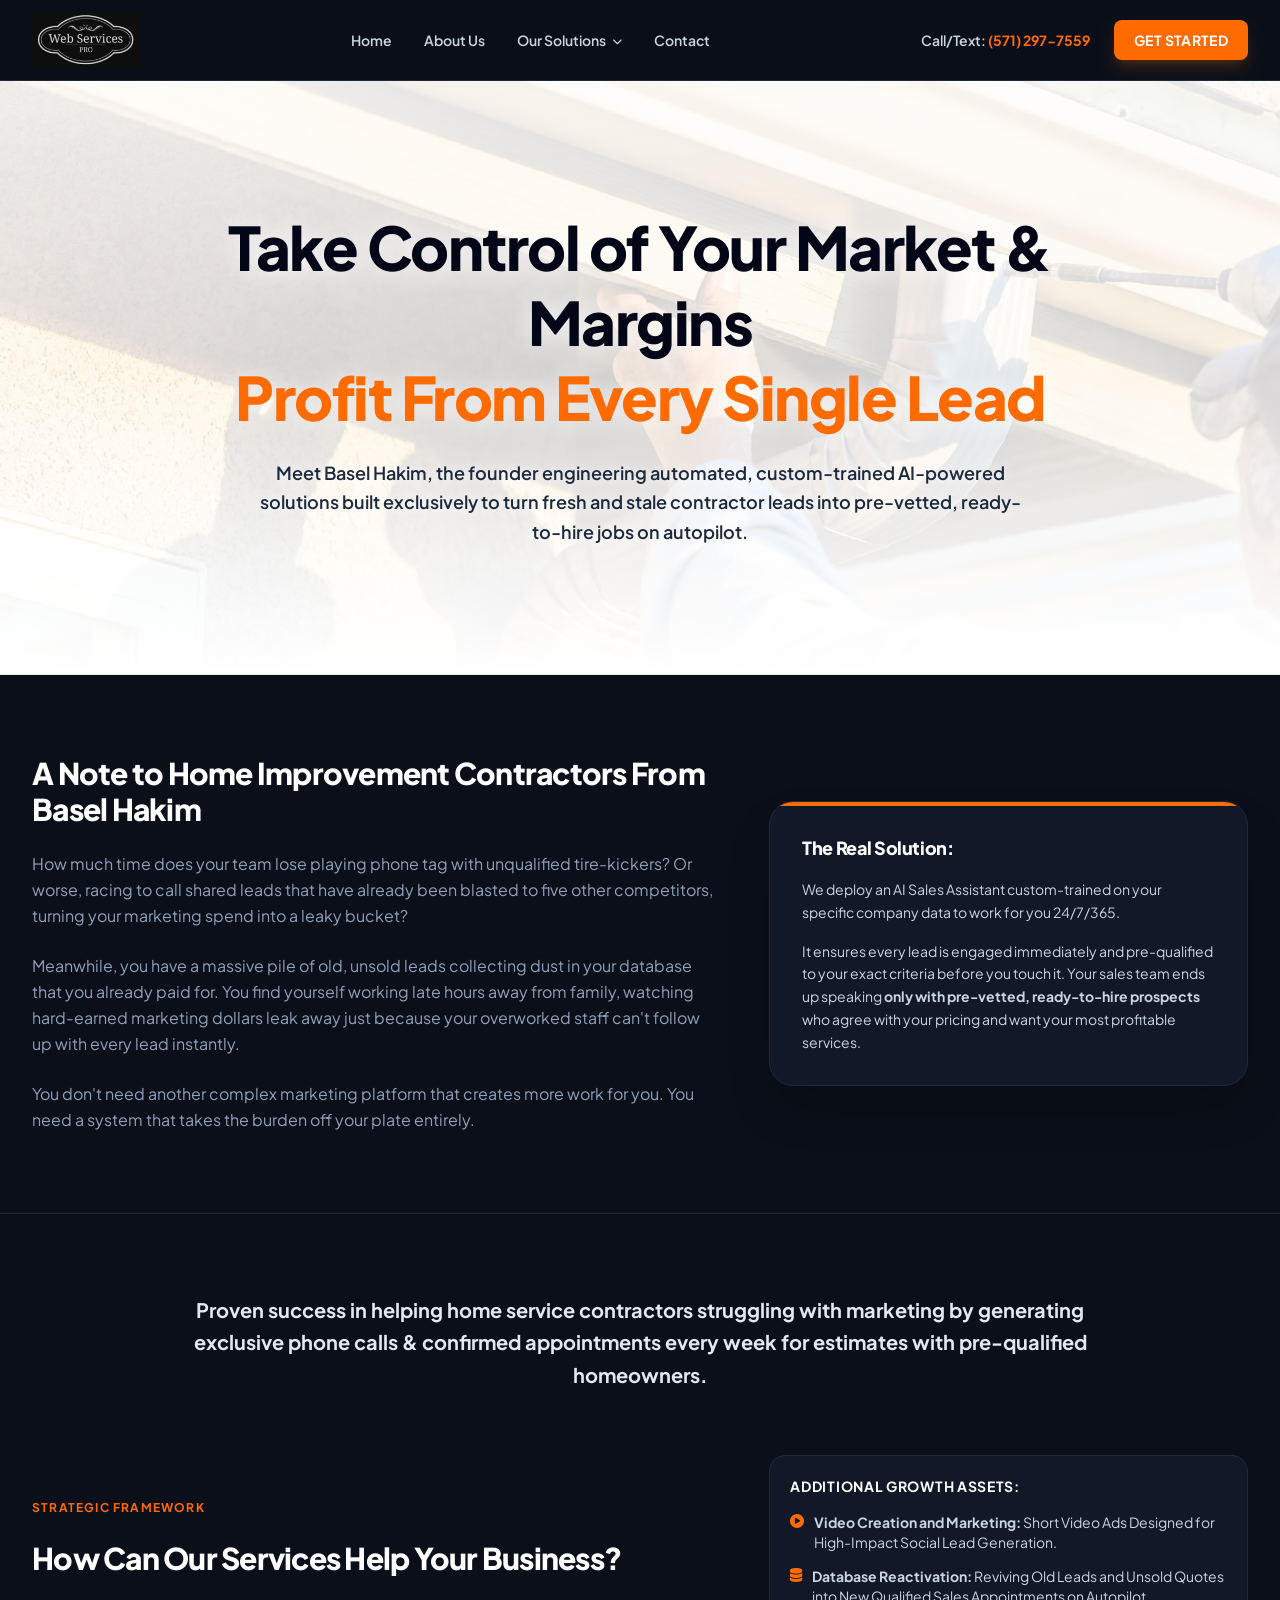
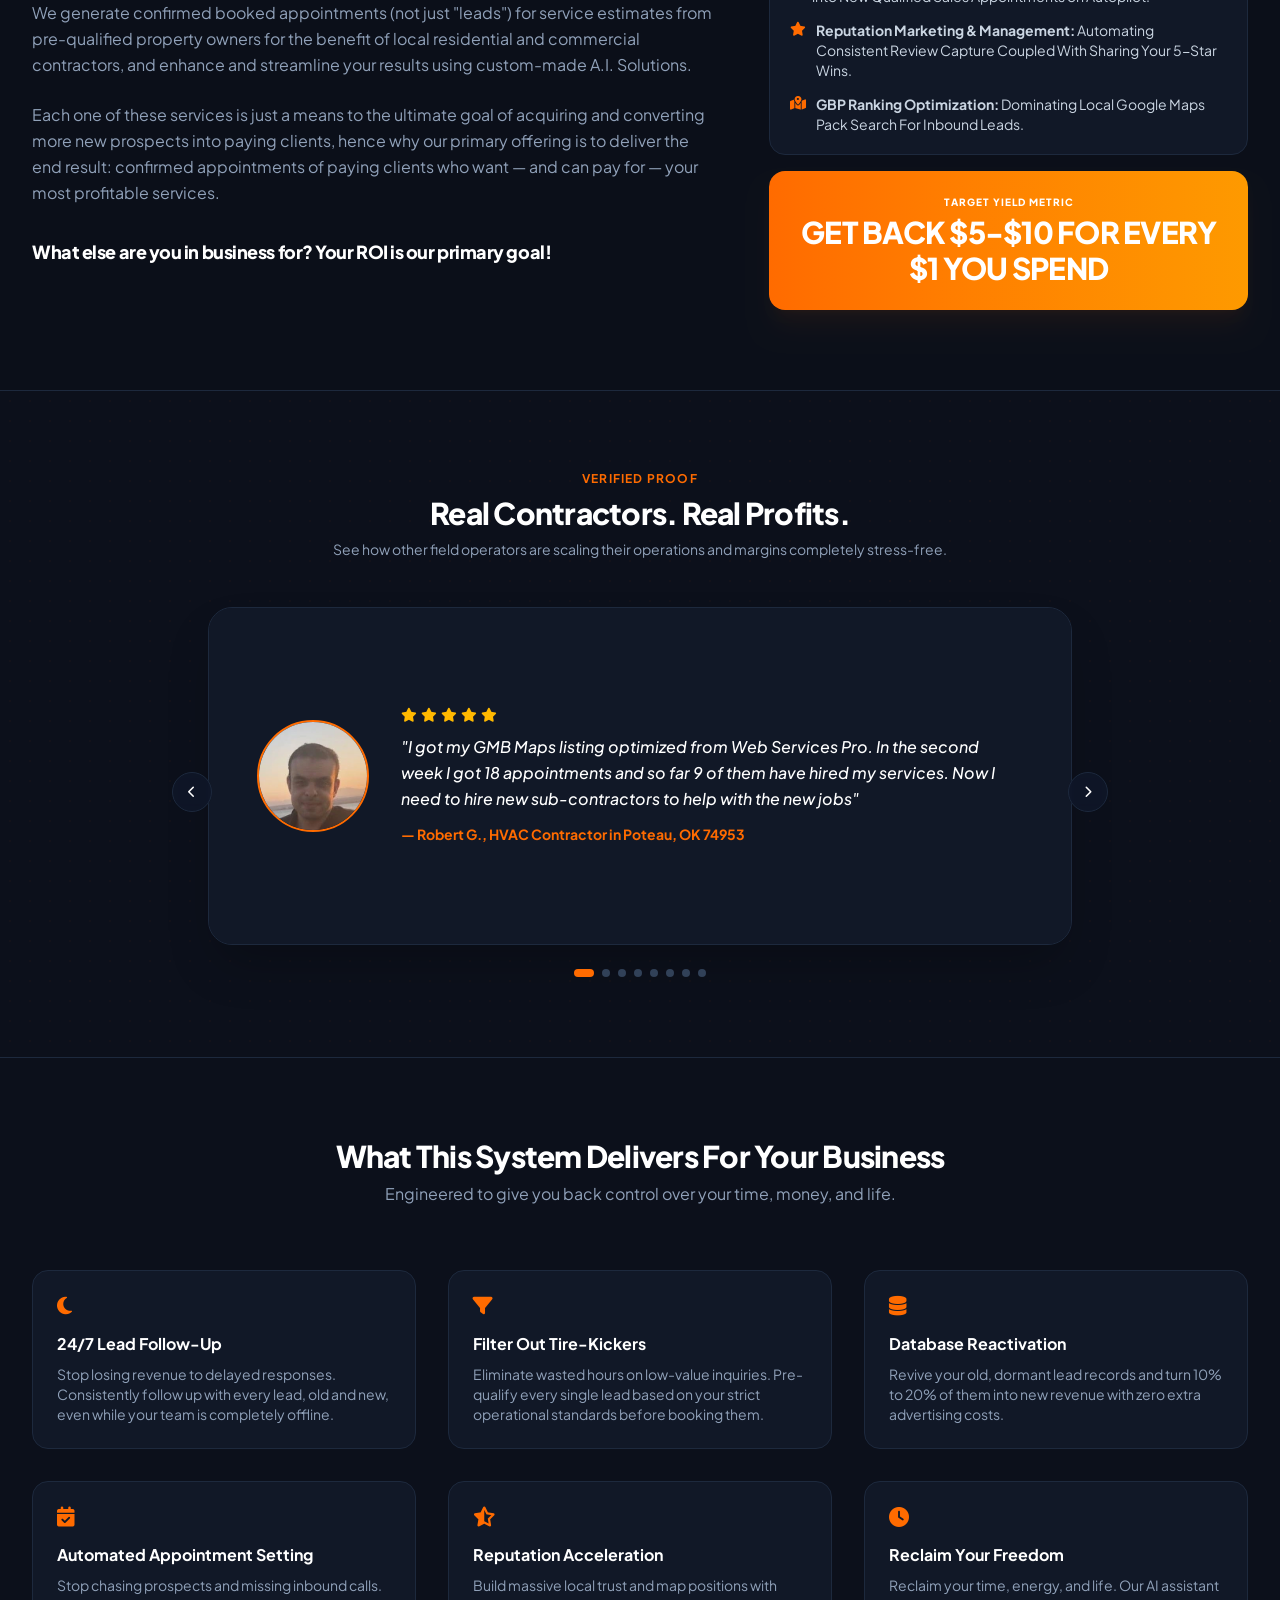
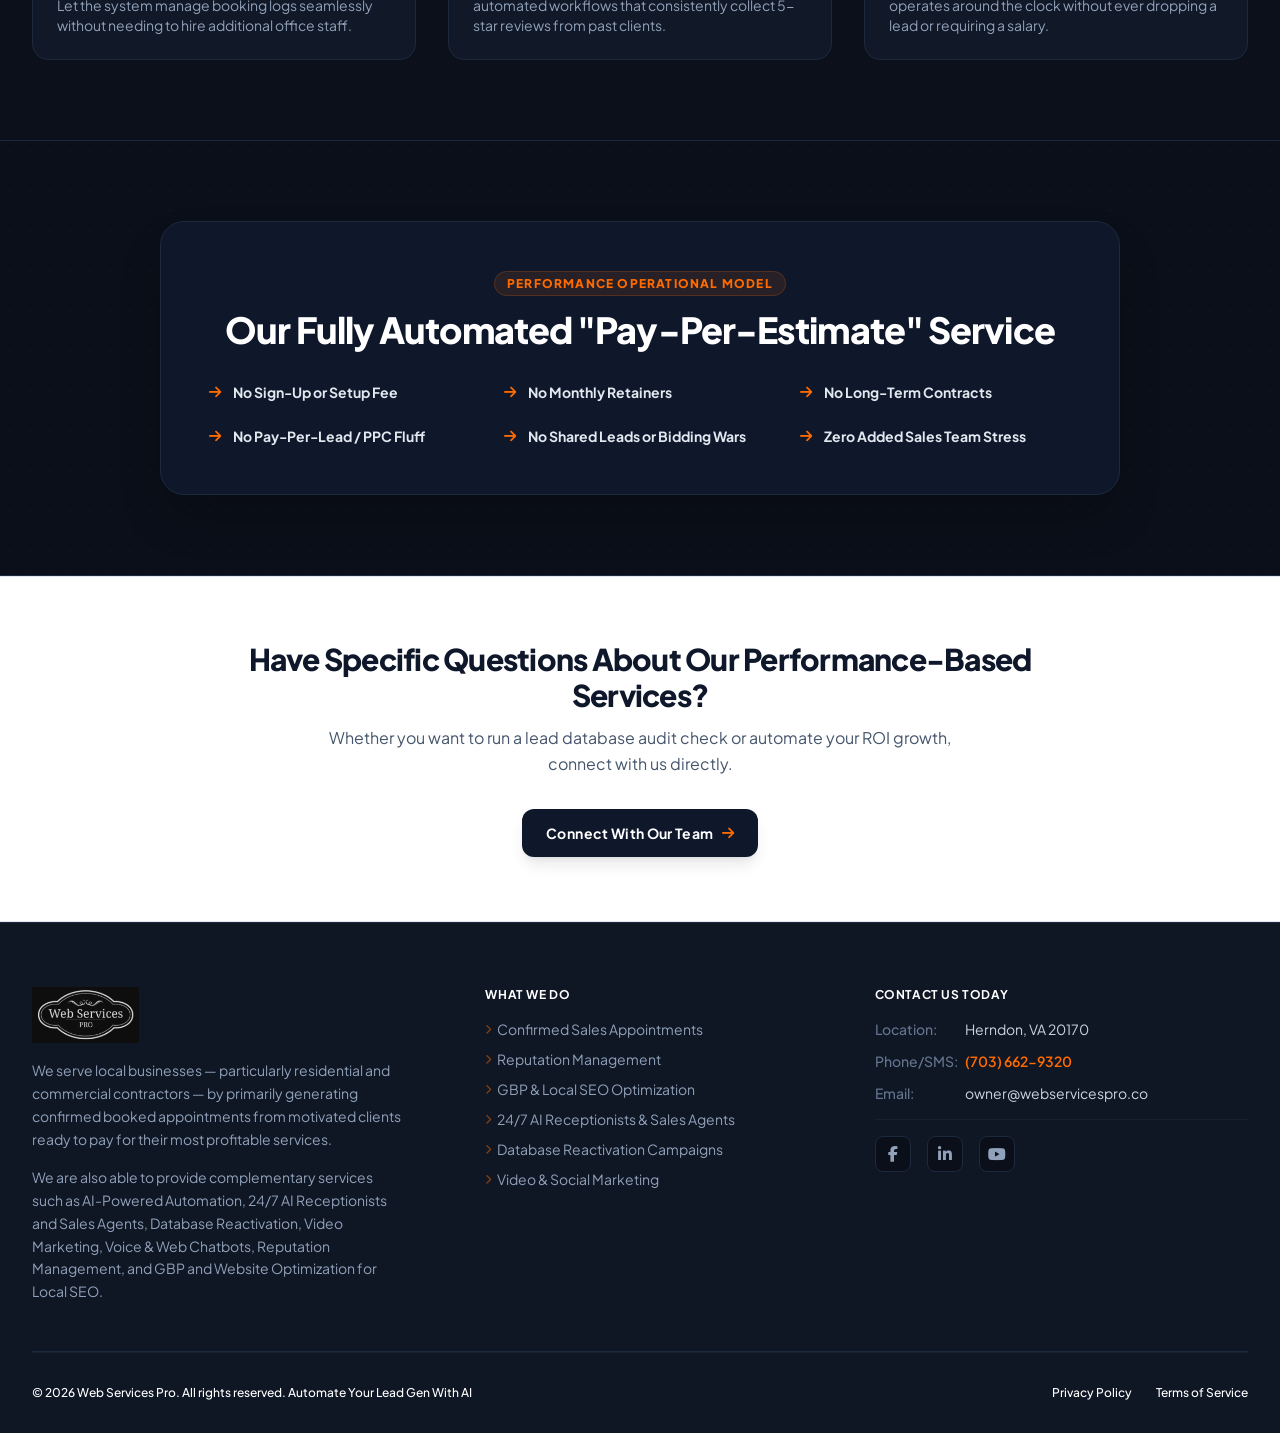
==== commit 822d8b65: "Change video background to still image Replaced video background with a still image for better perfo" ====
--- a/about-us.html
+++ b/about-us.html
@@ -687,11 +687,10 @@
 
     <section class="relative overflow-hidden py-24 lg:py-32 border-b border-slate-200 bg-white">
         
-        <video autoplay loop muted playsinline 
-               class="hidden lg:block absolute inset-0 w-full h-full object-cover opacity-65 pointer-events-none">
-            <source src="images/contractor-loop.mp4" type="video/mp4">
-        </video>
+        <!-- STILL IMAGE BACKGROUND (Uses pre-compiled opacity-25 to blend perfectly over the white layer) -->
+        <img src="images/gutters-background.webp" alt="Gutters Project Background" class="absolute inset-0 w-full h-full object-cover opacity-25 pointer-events-none">
         
+        <!-- READABILITY MASK (Uses your pre-compiled light theme gradient stops) -->
         <div class="absolute inset-0 bg-gradient-to-b from-white/60 via-white/20 to-white pointer-events-none"></div>
         
         <div class="max-w-5xl mx-auto px-4 sm:px-6 lg:px-8 text-center relative z-10">
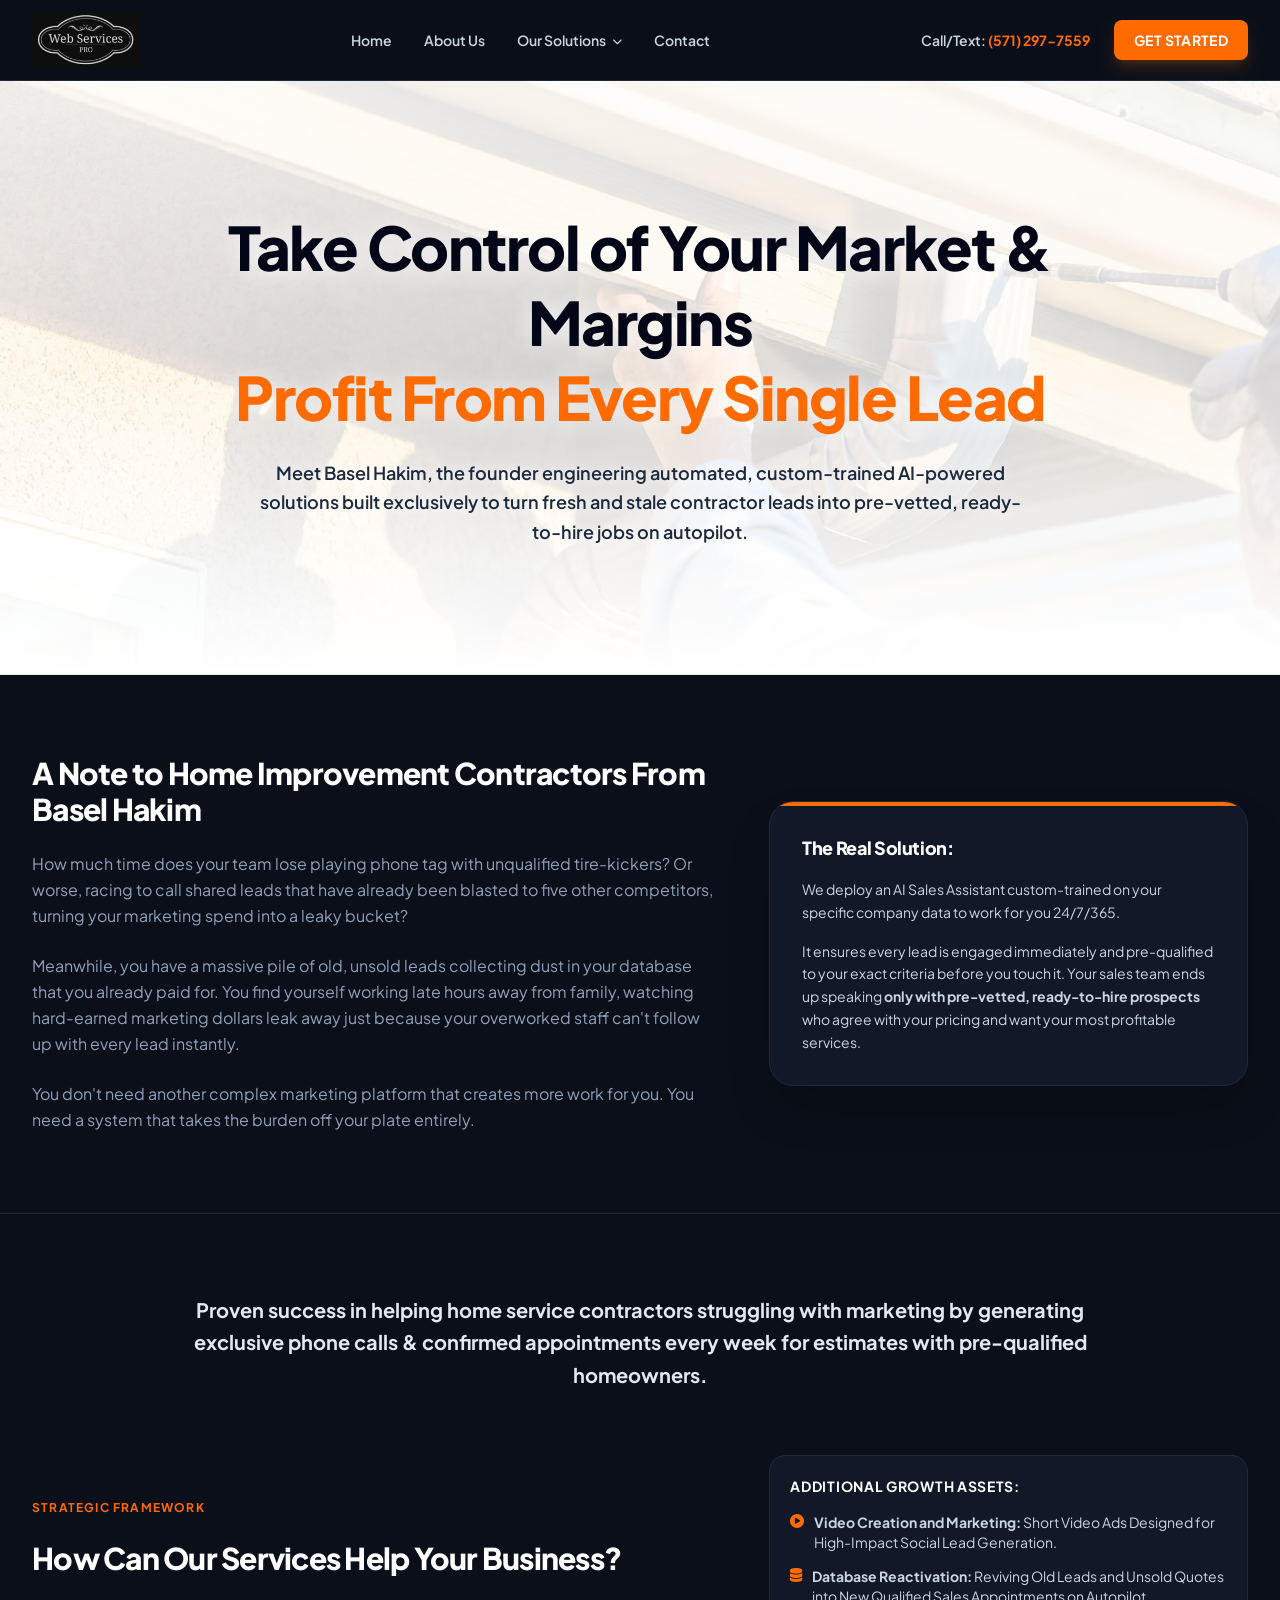
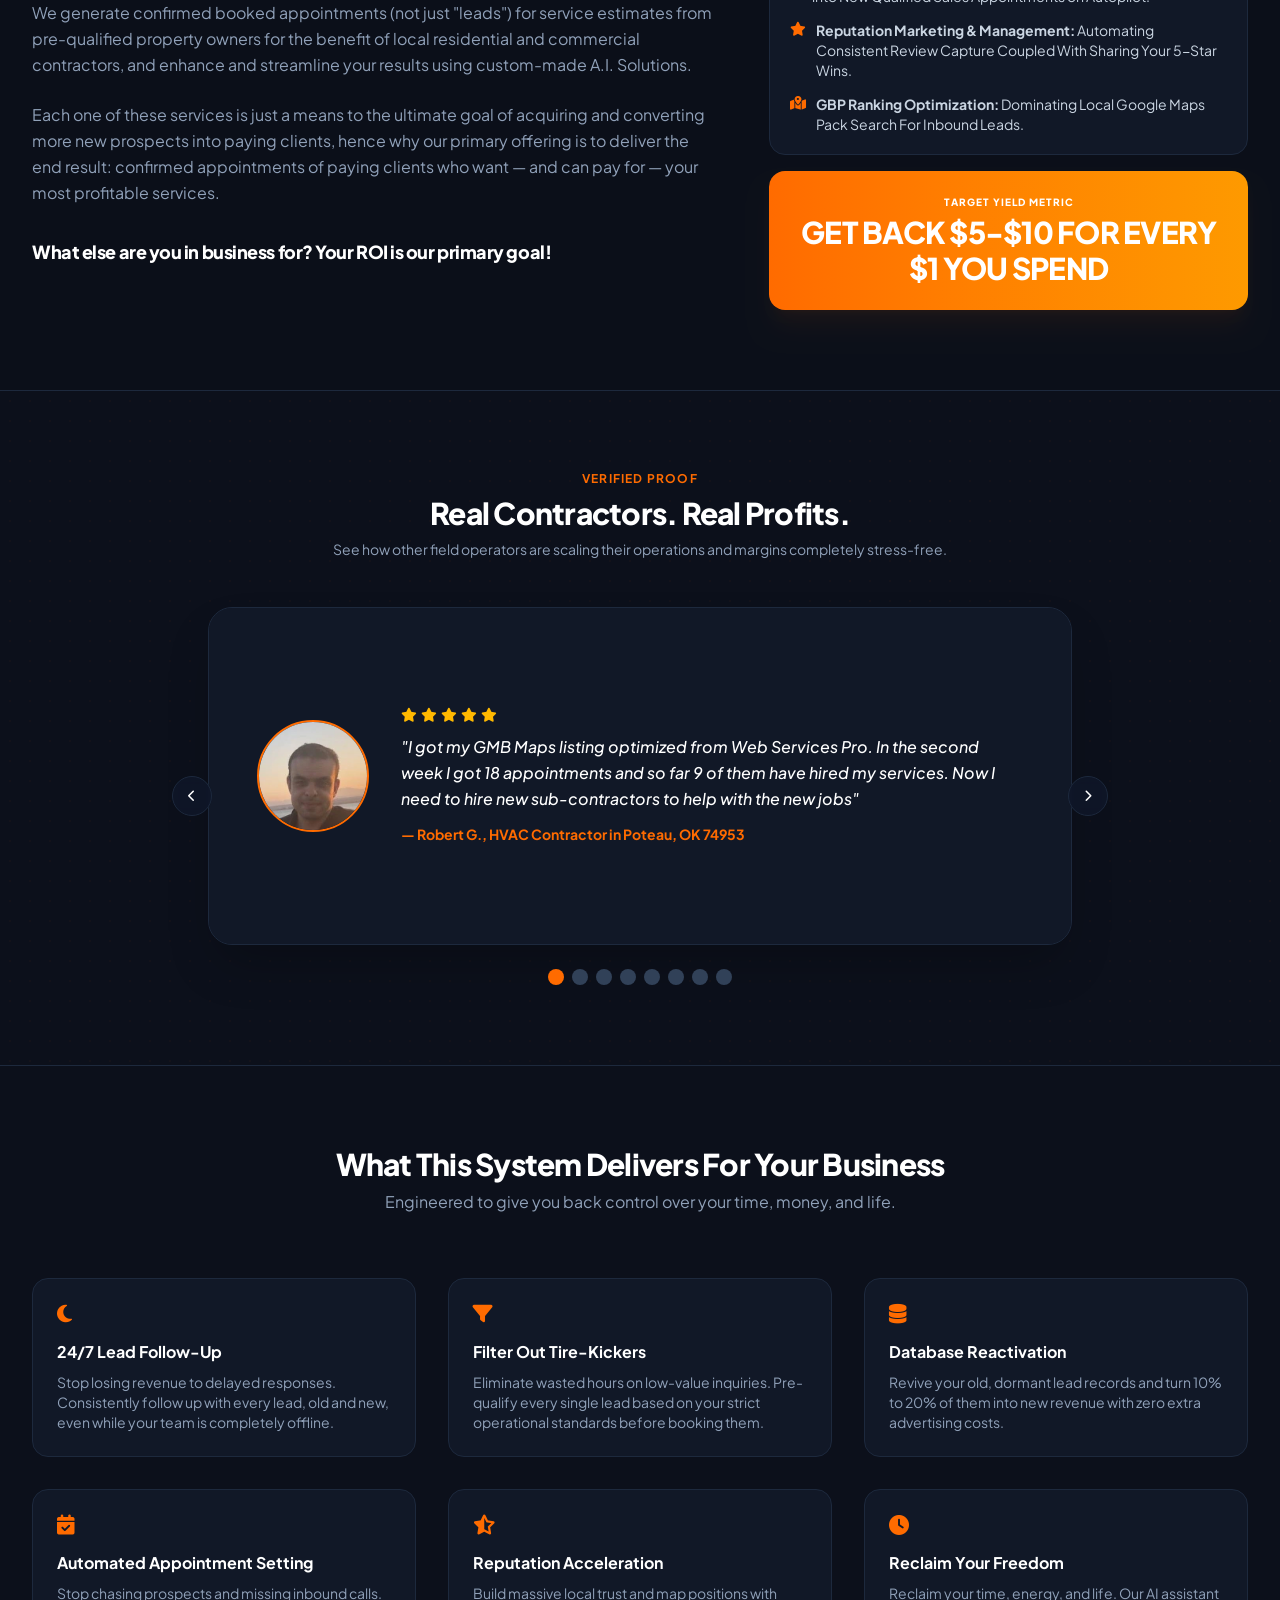
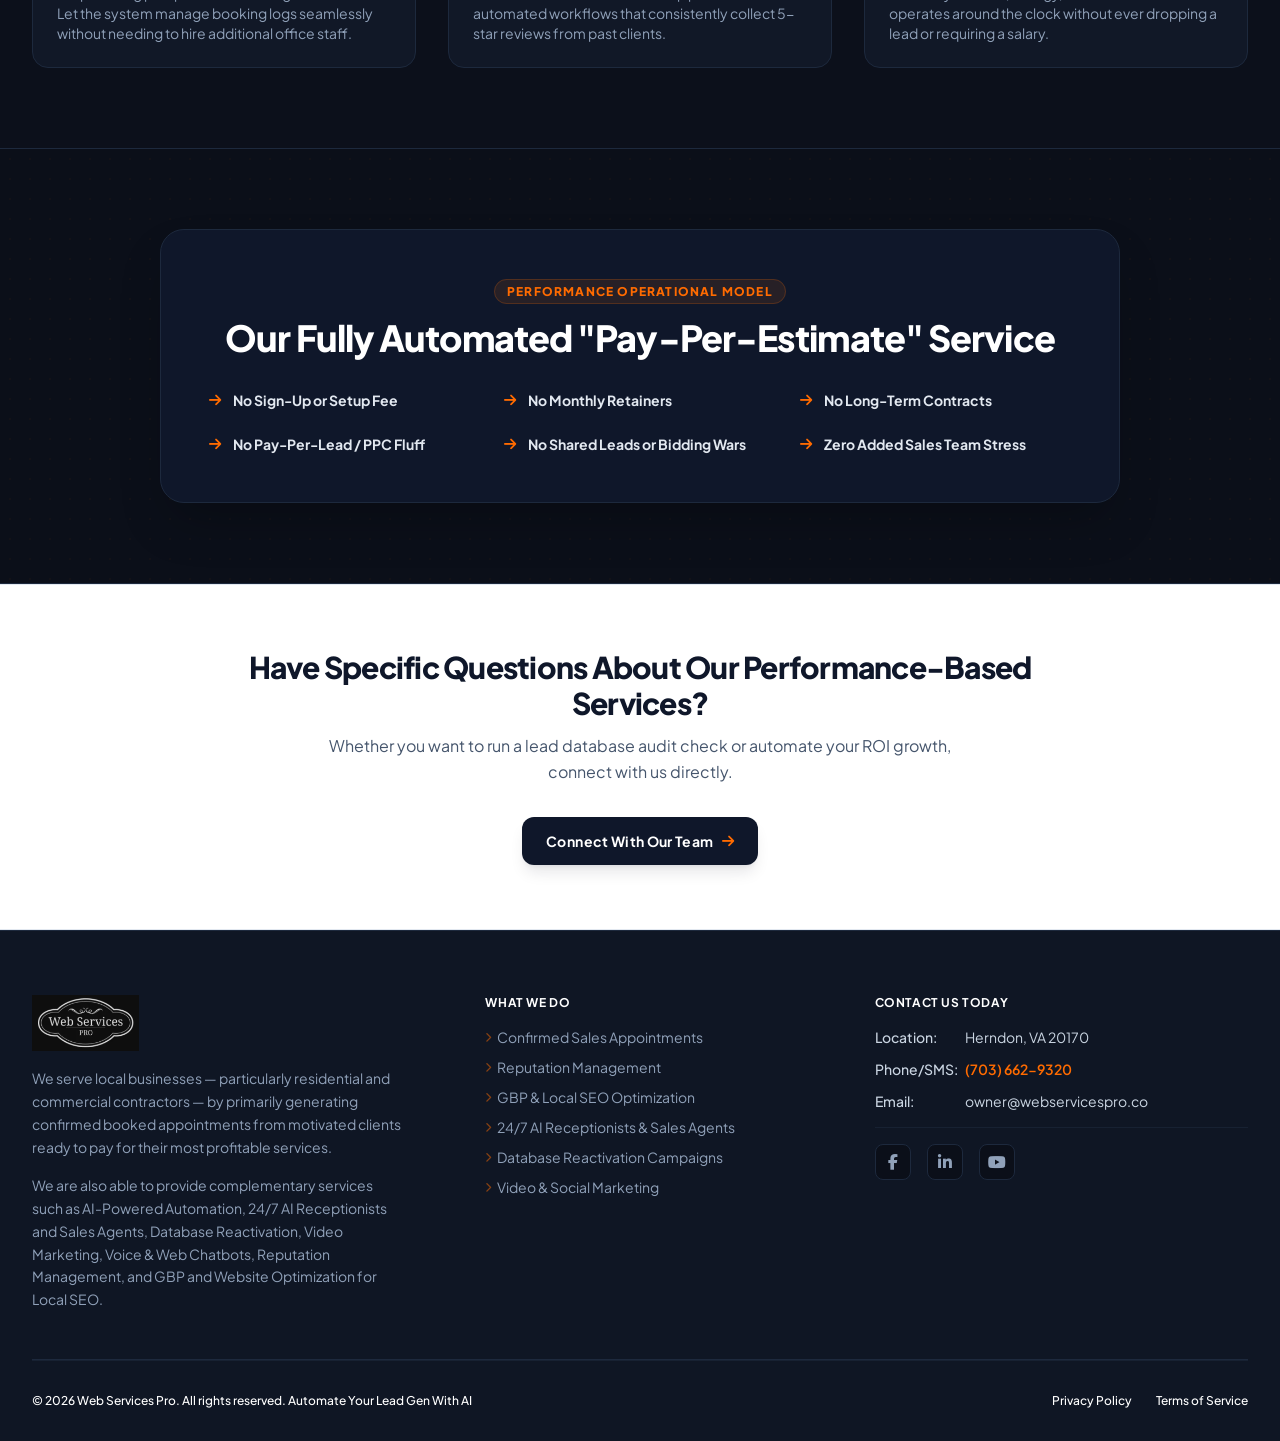
==== commit 28bdf62d: "Refactor about-us.html for improved structure and styling" ====
--- a/about-us.html
+++ b/about-us.html
@@ -15,8 +15,7 @@
 	<link rel="canonical" href="https://webservicespro.co/about-us.html" />
     <title>About Basel Hakim & The Web Services Pro Mission | Web Services Pro</title>
     
-    <link rel="stylesheet" href="output.css">
-	<script type="application/ld+json">
+    <script type="application/ld+json">
 	{
 	  "@context": "https://schema.org",
 	  "@graph": [
@@ -596,7 +595,17 @@
 	}
 	</script>
 
-    <style>
+    <link rel="preconnect" href="https://fonts.googleapis.com">
+  	<link rel="preconnect" href="https://fonts.gstatic.com" crossorigin>
+
+  	<link rel="preload" href="https://cdnjs.cloudflare.com/ajax/libs/font-awesome/6.4.0/webfonts/fa-solid-900.woff2" as="font" type="font/woff2" crossorigin>
+  	<link rel="preload" href="https://cdnjs.cloudflare.com/ajax/libs/font-awesome/6.4.0/webfonts/fa-brands-400.woff2" as="font" type="font/woff2" crossorigin>
+
+  	<link rel="stylesheet" href="output.css">  
+
+  	<link href="https://fonts.googleapis.com/css2?family=Plus+Jakarta+Sans:wght@300;400;500;600;700;800;900&display=swap" rel="stylesheet">
+
+	<style>
         body {
             font-family: 'Plus Jakarta Sans', sans-serif;
         }
@@ -615,7 +624,7 @@
                 
                 <div class="flex items-center">
                     <a href="index.html" class="flex-shrink-0 flex items-center">
-                        <img src="Web-Services-Pro-Logo-Black.webp" alt="Web Services Pro Logo" width="224" height="56" class="h-14 w-auto object-contain">
+                        <img src="Web-Services-Pro-Logo-Black.webp" alt="Web Services Pro Logo" width="188" height="98" class="h-14 w-auto object-contain">
                     </a>
                 </div>
 
@@ -666,7 +675,7 @@
                 <a href="about-us.html" class="text-sm font-bold text-slate-300 hover:text-brandOrange transition py-1.5 border-b border-slate-900">About Us</a>
                 
                 <div class="py-2 space-y-1.5 border-b border-slate-900">
-                    <span class="block text-[10px] font-black uppercase text-slate-500 tracking-wider mb-1">Our Core Focus Areas</span>
+                    <span class="block text-[10px] font-black uppercase text-slate-300 tracking-wider mb-1">Our Core Focus Areas</span>
                     <a href="ai-agents-chatbots.html" class="block text-xs font-bold text-slate-300 hover:text-brandOrange transition pl-2 py-1">🤖 AI Voice & Chat Agents</a>
                     <a href="gbp-optimization.html" class="block text-xs font-bold text-slate-300 hover:text-brandOrange transition pl-2 py-1">📍 GBP Maps Optimization</a>
                     <a href="reputation-management.html" class="block text-xs font-bold text-slate-300 hover:text-brandOrange transition pl-2 py-1">⭐ Reputation Management</a>
@@ -685,10 +694,12 @@
         </div>
     </header>
 
+	<main id="main-content">
+
     <section class="relative overflow-hidden py-24 lg:py-32 border-b border-slate-200 bg-white">
         
         <!-- STILL IMAGE BACKGROUND (Uses pre-compiled opacity-25 to blend perfectly over the white layer) -->
-        <img src="images/gutters-background.webp" alt="Gutters Project Background" class="absolute inset-0 w-full h-full object-cover opacity-25 pointer-events-none">
+        <img src="images/gutters-background.webp" alt="Gutters Project Background" fetchpriority="high" class="absolute inset-0 w-full h-full object-cover opacity-25 pointer-events-none">
         
         <!-- READABILITY MASK (Uses your pre-compiled light theme gradient stops) -->
         <div class="absolute inset-0 bg-gradient-to-b from-white/60 via-white/20 to-white pointer-events-none"></div>
@@ -998,13 +1009,15 @@
         </div>
     </section>
 
+	</main>
+
     <footer class="bg-darkCard/80 border-t border-slate-800 pt-16 pb-8 text-slate-400 text-sm">
         <div class="max-w-7xl mx-auto px-4 sm:px-6 lg:px-8">
             <div class="grid grid-cols-1 md:grid-cols-3 gap-12 pb-12 border-b border-slate-800">
                 
                 <div class="space-y-4">
                     <div class="mb-4">
-                        <img src="Web-Services-Pro-Logo-Black.webp" alt="Web Services Pro Logo" width="224" height="56" class="h-14 w-auto object-contain">
+                        <img src="Web-Services-Pro-Logo-Black.webp" alt="Web Services Pro Logo" width="188" height="98" class="h-14 w-auto object-contain">
                     </div>
                     <p class="text-slate-400 text-xs sm:text-sm leading-relaxed">
                         We serve local businesses — particularly residential and commercial contractors — by primarily generating confirmed booked appointments from motivated clients ready to pay for their most profitable services.
@@ -1058,15 +1071,15 @@
                     </h4>
                     <div class="space-y-3 text-xs sm:text-sm">
                         <p class="flex items-start gap-2.5">
-                            <span class="text-slate-500 font-medium shrink-0 w-20">Location:</span>
+                            <span class="text-slate-300 font-medium shrink-0 w-20">Location:</span>
                             <span class="text-slate-300">Herndon, VA 20170</span>
                         </p>
                         <p class="flex items-start gap-2.5">
-                            <span class="text-slate-500 font-medium shrink-0 w-20">Phone/SMS:</span>
+                            <span class="text-slate-300 font-medium shrink-0 w-20">Phone/SMS:</span>
                             <a href="sms:7036629320" class="text-brandOrange hover:underline font-semibold">(703) 662-9320</a>
                         </p>
                         <p class="flex items-start gap-2.5">
-                            <span class="text-slate-500 font-medium shrink-0 w-20">Email:</span>
+                            <span class="text-slate-300 font-medium shrink-0 w-20">Email:</span>
                             <a href="mailto:owner@webservicespro.co" class="text-slate-300 hover:text-brandOrange transition">owner@webservicespro.co</a>
                         </p>
                     </div>
@@ -1110,8 +1123,8 @@
         // Dynamic creation of indicator tracking dots matching layout quantities
         slides.forEach((_, index) => {
             const dot = document.createElement('button');
-            dot.className = `w-2 h-2 rounded-full transition-all duration-200 focus:outline-none ${index === 0 ? 'bg-brandOrange w-5' : 'bg-slate-700 hover:bg-slate-500'}`;
-            dot.setAttribute('aria-label', `Go to testimonial slide ${index + 1}`);
+            dot.className = `w-4 h-4 p-2 rounded-full transition-all duration-200 focus:outline-none ${index === 0 ? 'bg-brandOrange w-6' : 'bg-slate-700 hover:bg-slate-500'}`;
+    		dot.setAttribute('aria-label', `Go to testimonial slide ${index + 1}`);
             dot.onclick = () => jumpToSlide(index);
             dotsContainer.appendChild(dot);
         });
@@ -1178,9 +1191,6 @@
         })();
     </script>
 	
-	<link rel="preconnect" href="https://fonts.googleapis.com">
-    <link rel="preconnect" href="https://fonts.gstatic.com" crossorigin>
-    <link href="https://fonts.googleapis.com/css2?family=Plus+Jakarta+Sans:wght=300;400;500;600;700;800;900&display=swap" rel="stylesheet">
 	<script>
 	window.addEventListener('DOMContentLoaded', () => {
   	  setTimeout(() => {
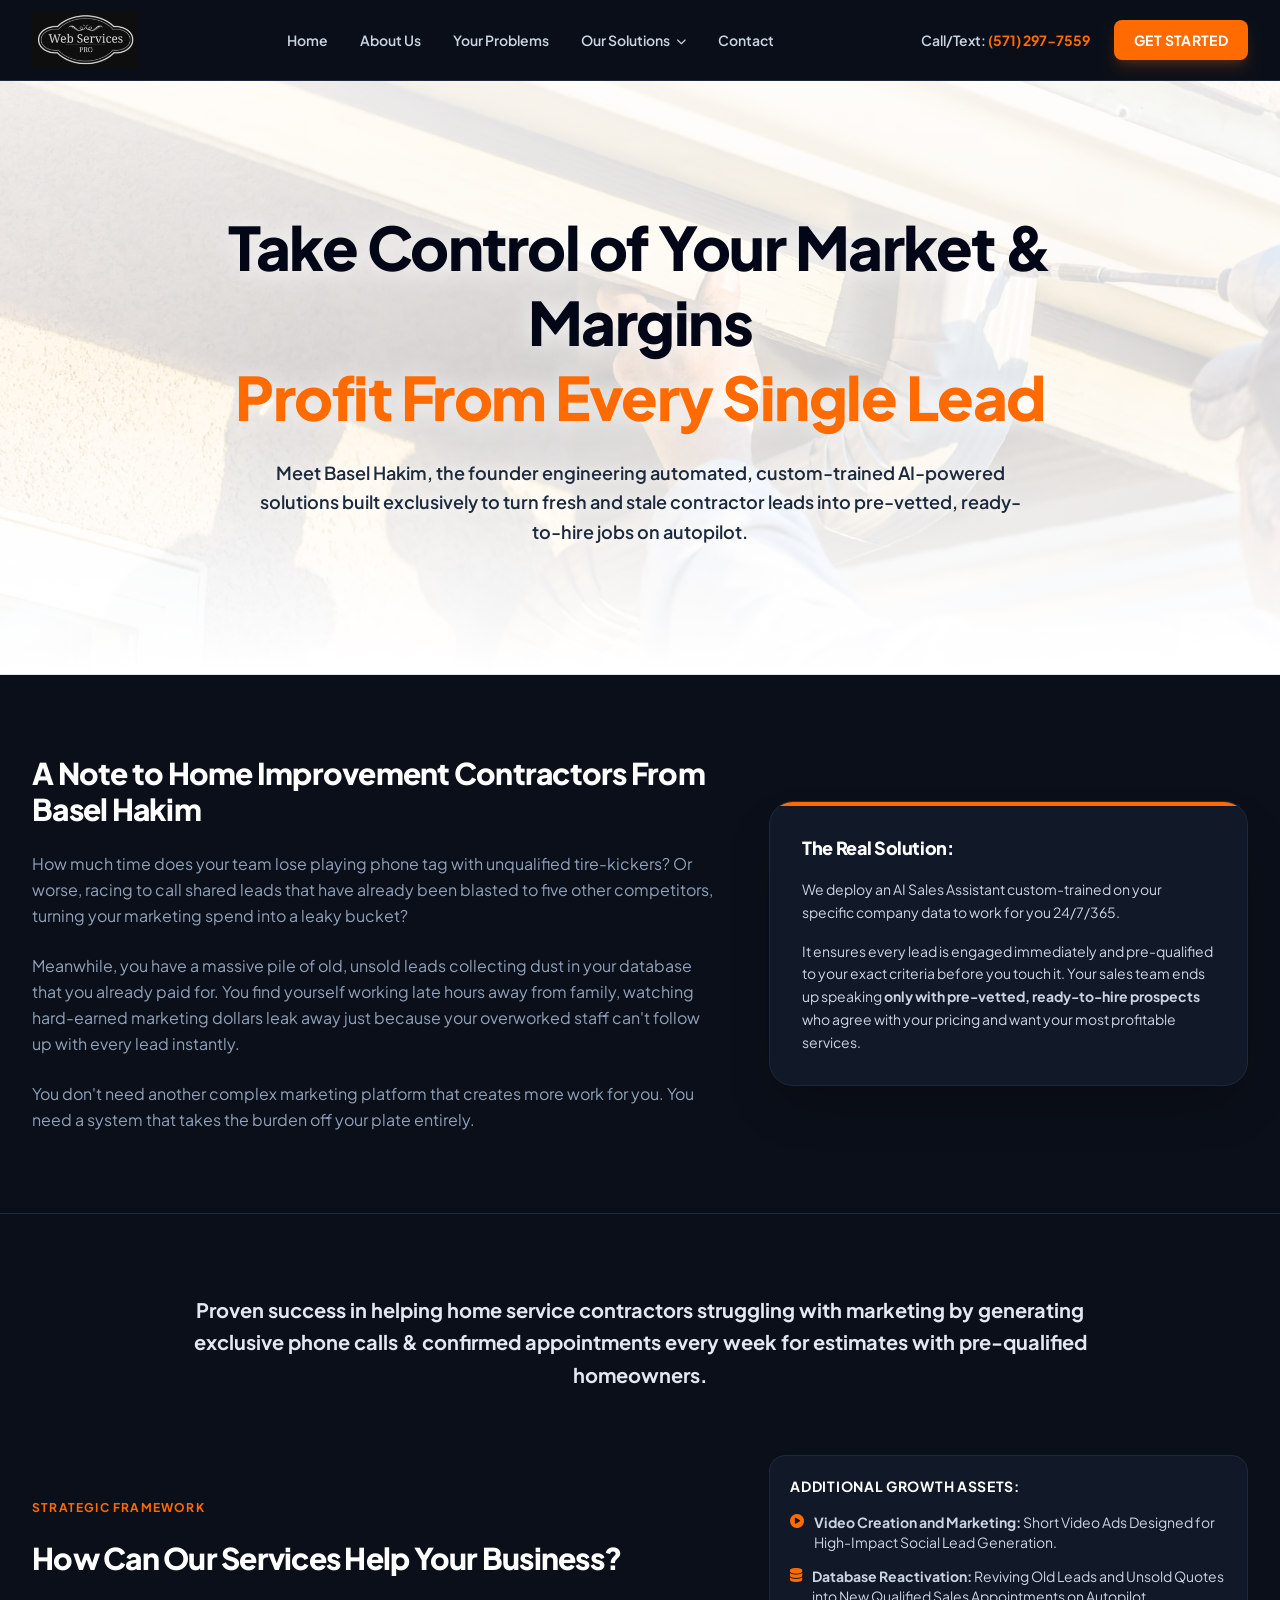
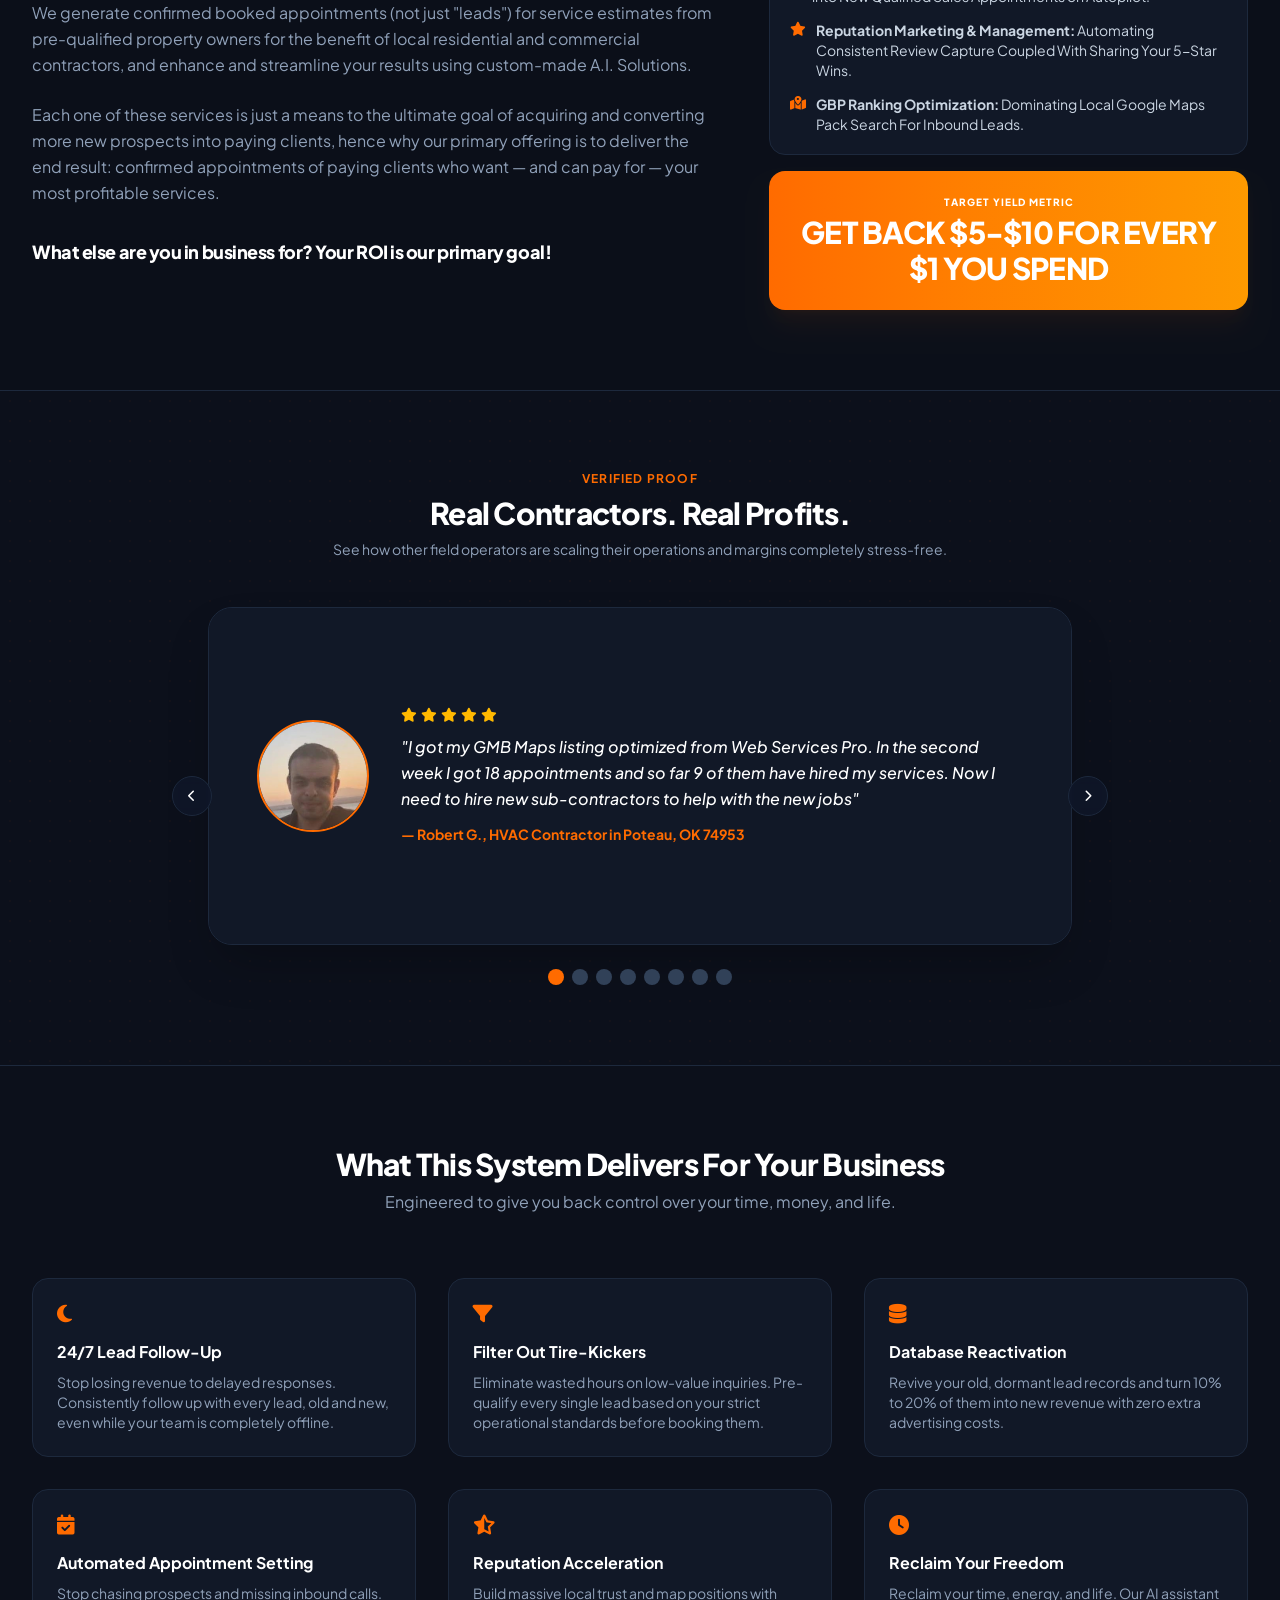
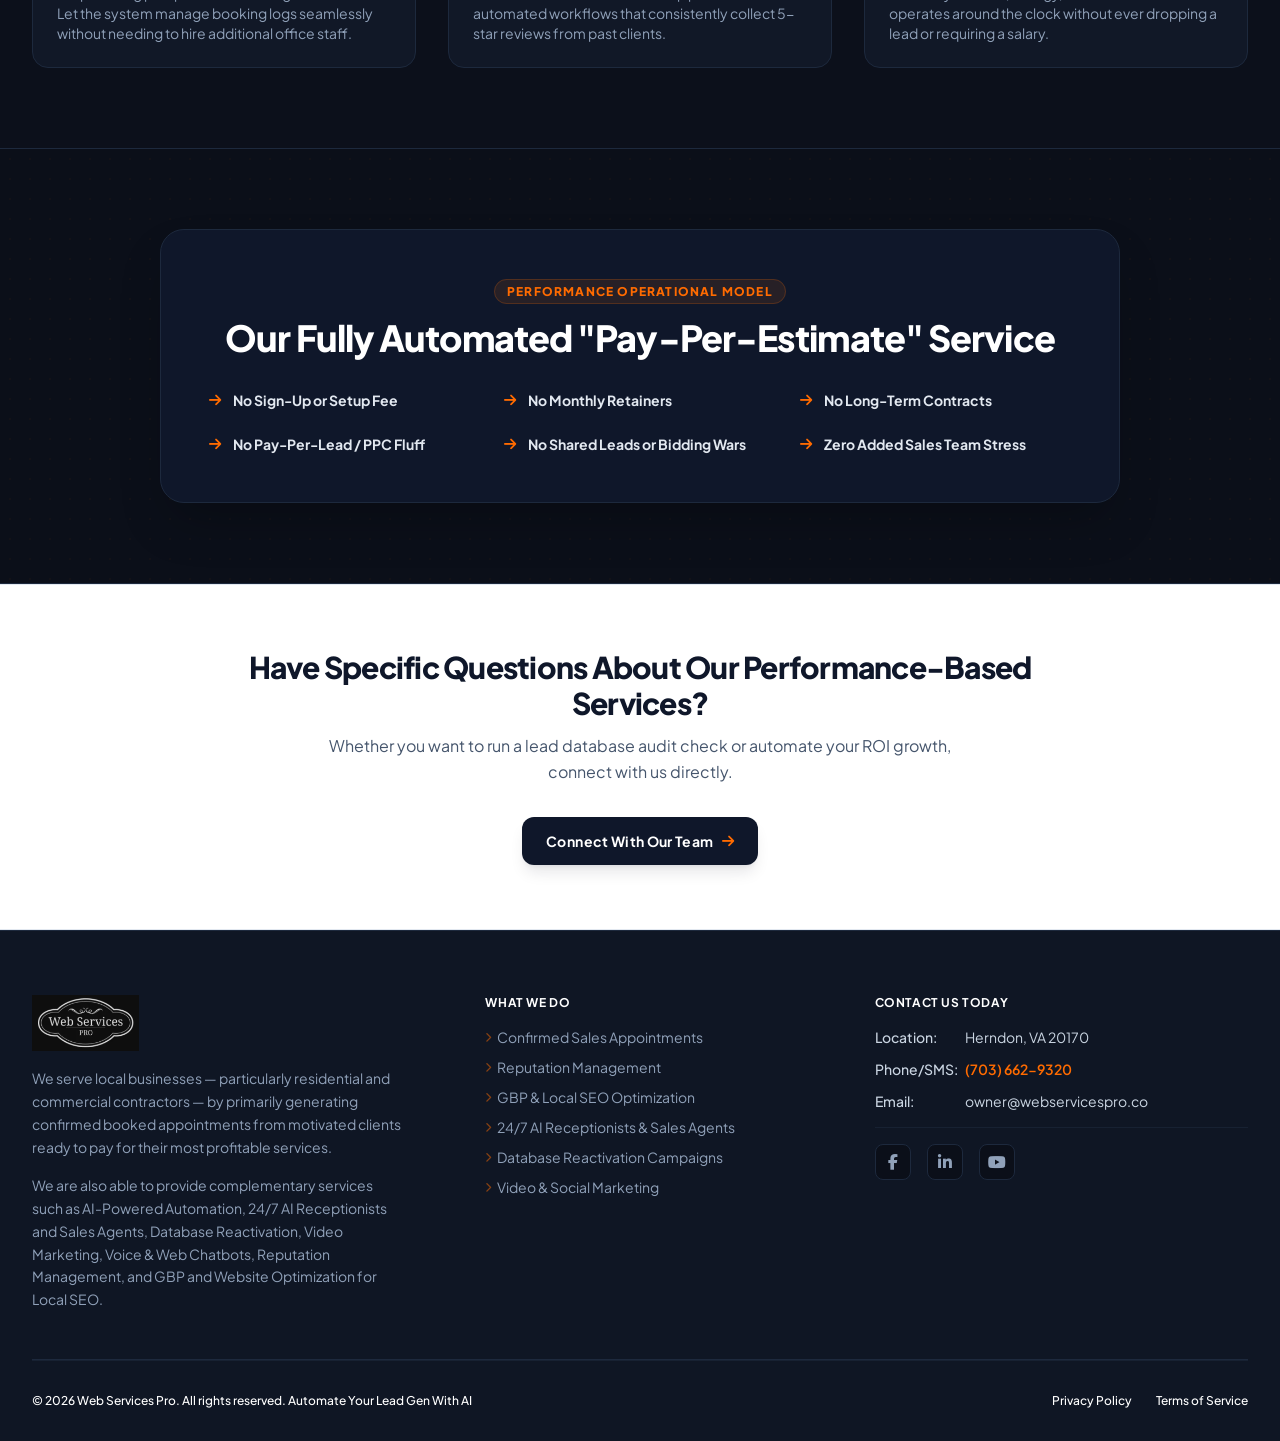
==== commit 473b85f2: "Add 'Your Problems' link to navigation menu" ====
--- a/about-us.html
+++ b/about-us.html
@@ -631,7 +631,8 @@
                 <nav class="hidden lg:flex items-center space-x-8">
                     <a href="index.html" class="text-sm font-semibold text-slate-300 hover:text-brandOrange transition">Home</a>
                     <a href="about-us.html" class="text-sm font-semibold text-slate-300 hover:text-brandOrange transition">About Us</a>
-                    
+                    <a href="revenue-leaks.html" class="text-sm font-semibold text-slate-300 hover:text-brandOrange transition">Your Problems</a>
+
                     <div class="relative group">
                         <button class="flex items-center gap-1.5 text-sm font-semibold text-slate-300 hover:text-brandOrange transition focus:outline-none py-4">
                             Our Solutions <i class="fa-solid fa-chevron-down text-[10px] tracking-none group-hover:rotate-180 transition-transform duration-200 mt-0.5"></i>
@@ -673,7 +674,8 @@
             <div class="flex flex-col space-y-2">
                 <a href="index.html" class="text-sm font-bold text-slate-300 hover:text-brandOrange transition py-1.5 border-b border-slate-900">Home</a>
                 <a href="about-us.html" class="text-sm font-bold text-slate-300 hover:text-brandOrange transition py-1.5 border-b border-slate-900">About Us</a>
-                
+                <a href="revenue-leaks.html" class="text-sm font-bold text-slate-300 hover:text-brandOrange transition py-1.5 border-b border-slate-900">Your Problems</a>
+
                 <div class="py-2 space-y-1.5 border-b border-slate-900">
                     <span class="block text-[10px] font-black uppercase text-slate-300 tracking-wider mb-1">Our Core Focus Areas</span>
                     <a href="ai-agents-chatbots.html" class="block text-xs font-bold text-slate-300 hover:text-brandOrange transition pl-2 py-1">🤖 AI Voice & Chat Agents</a>
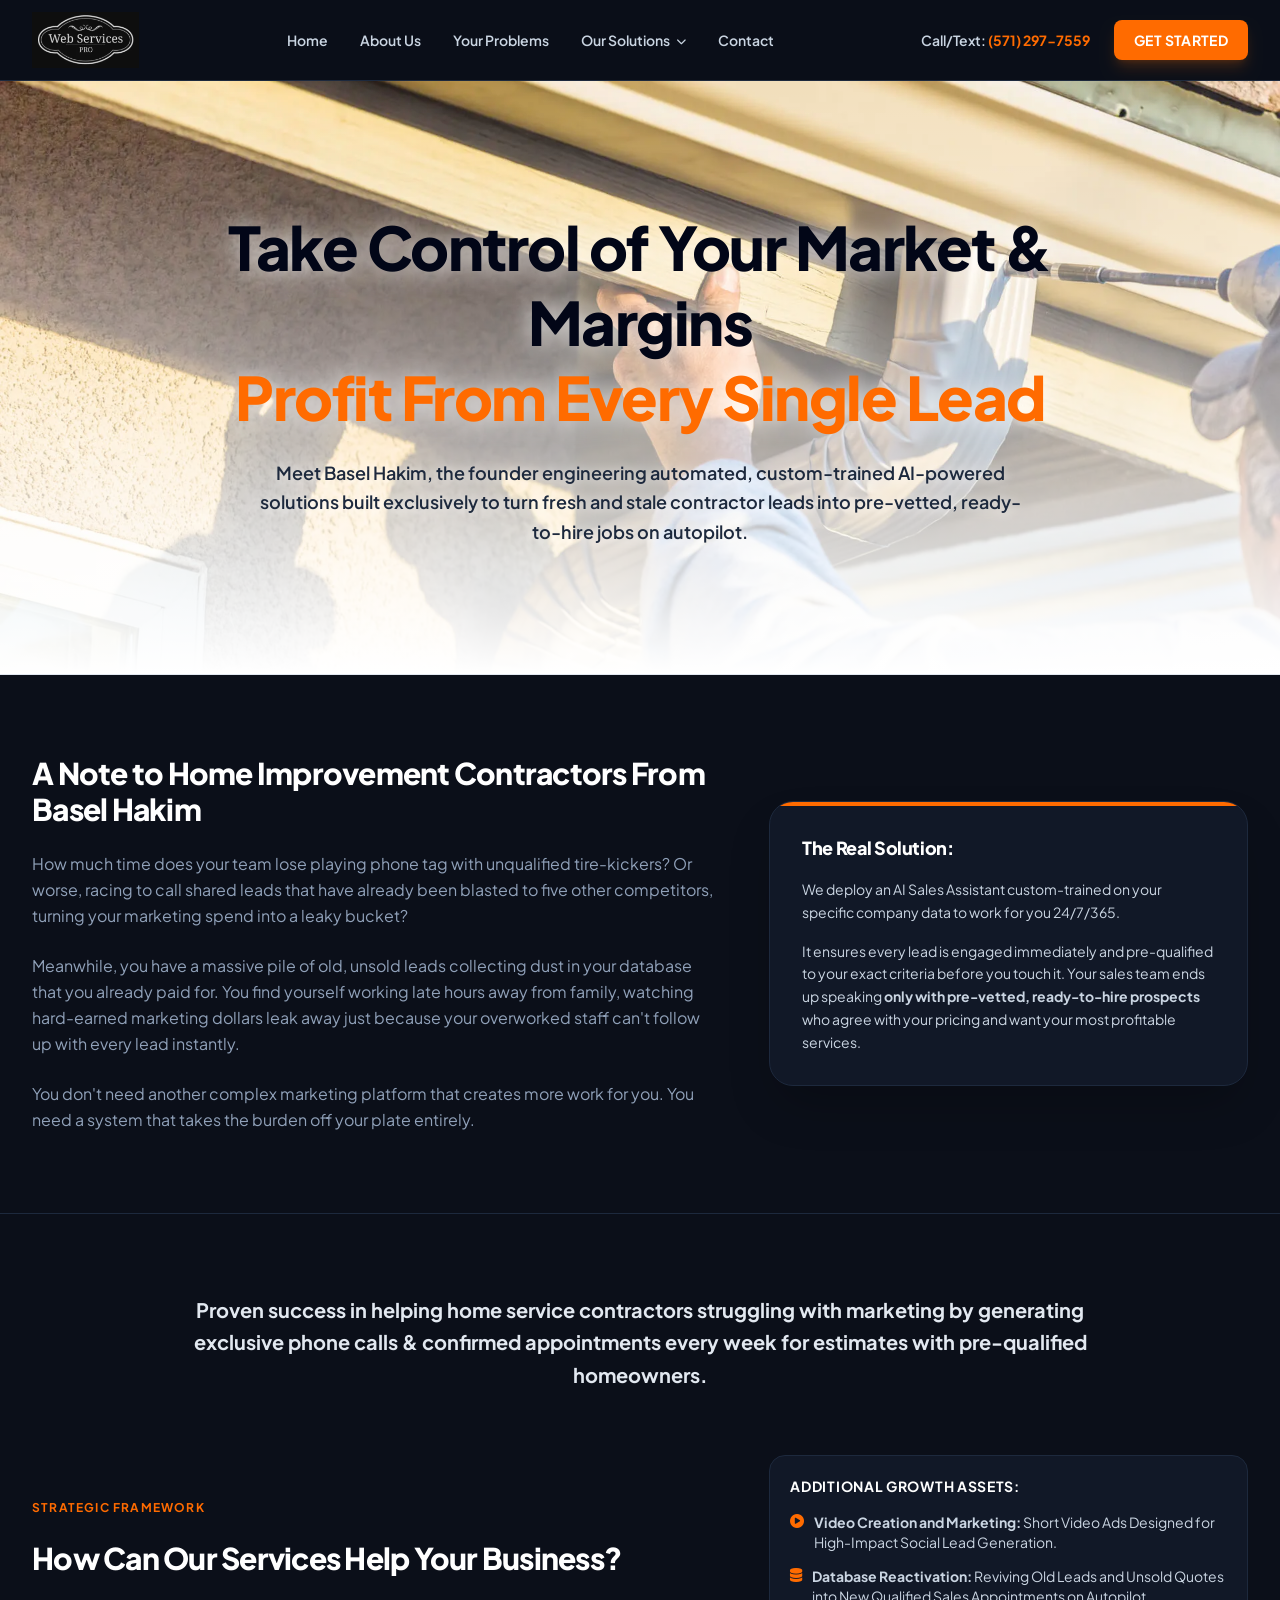
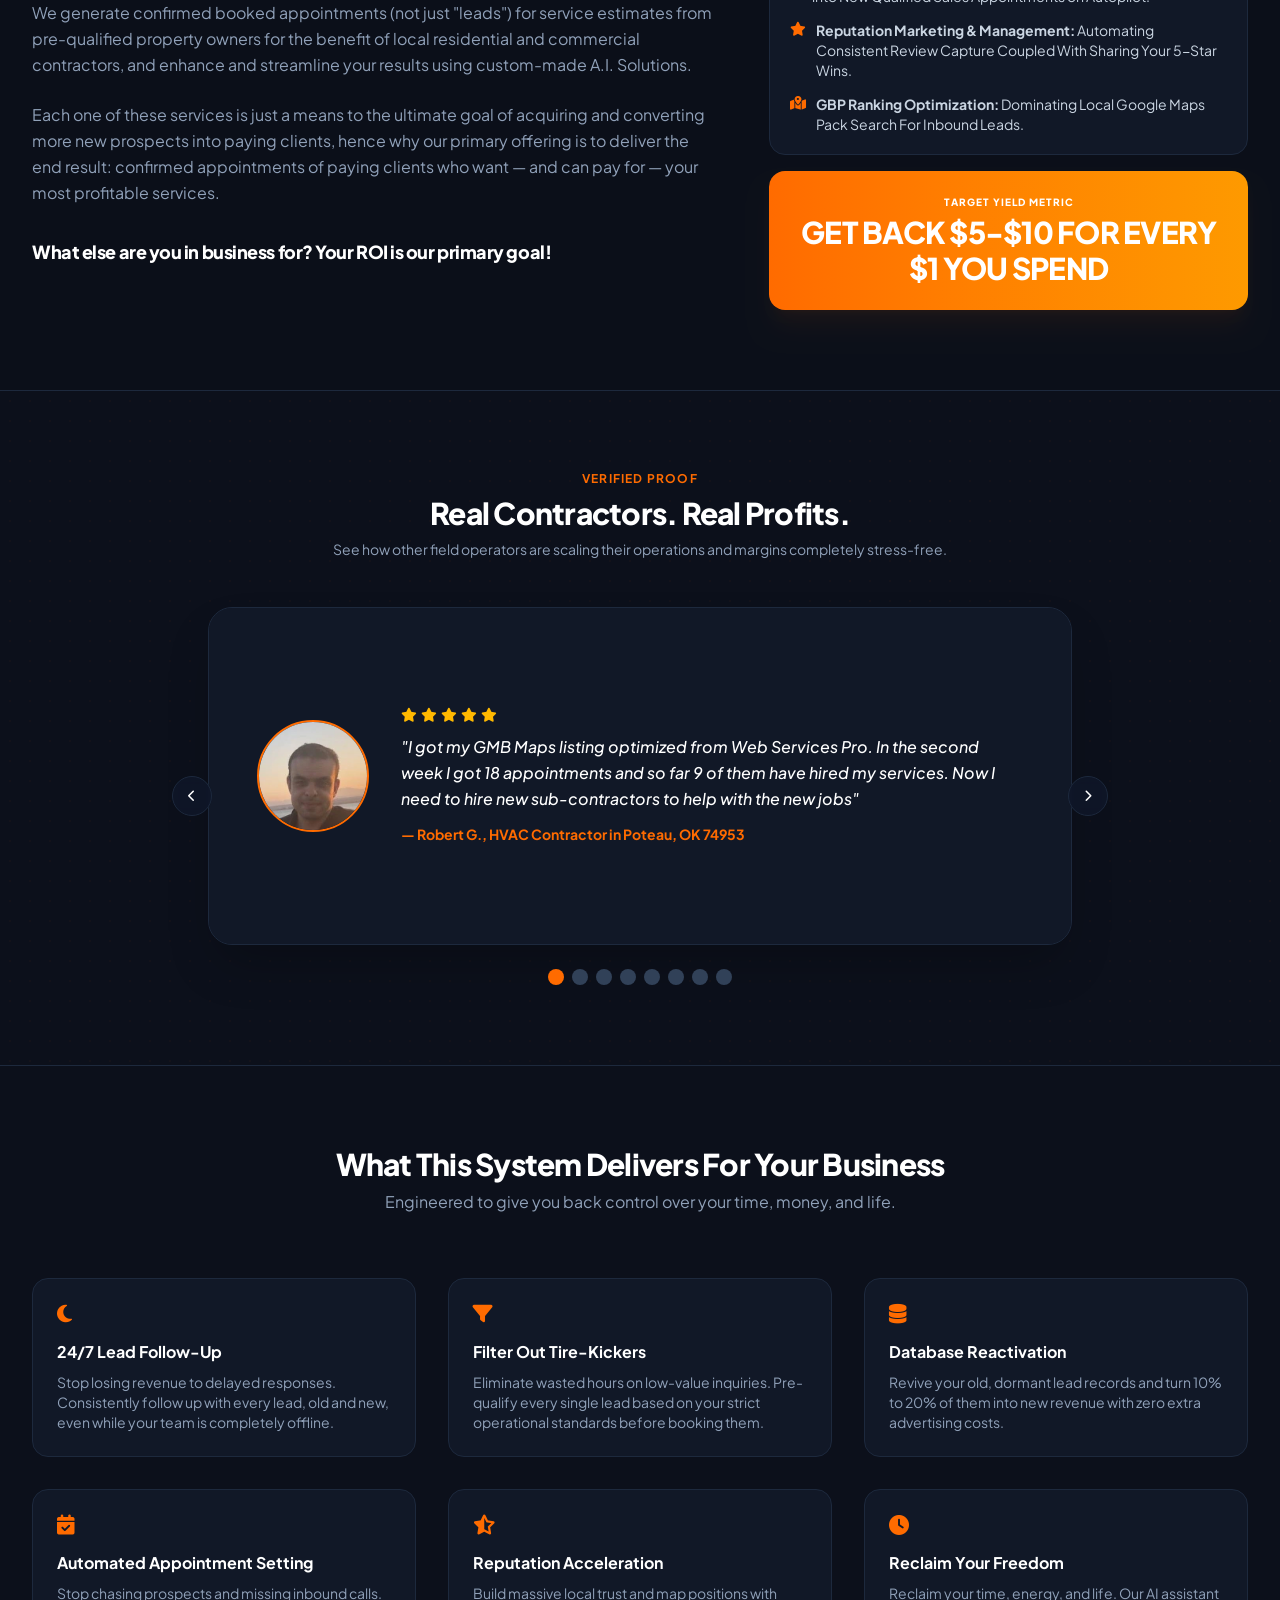
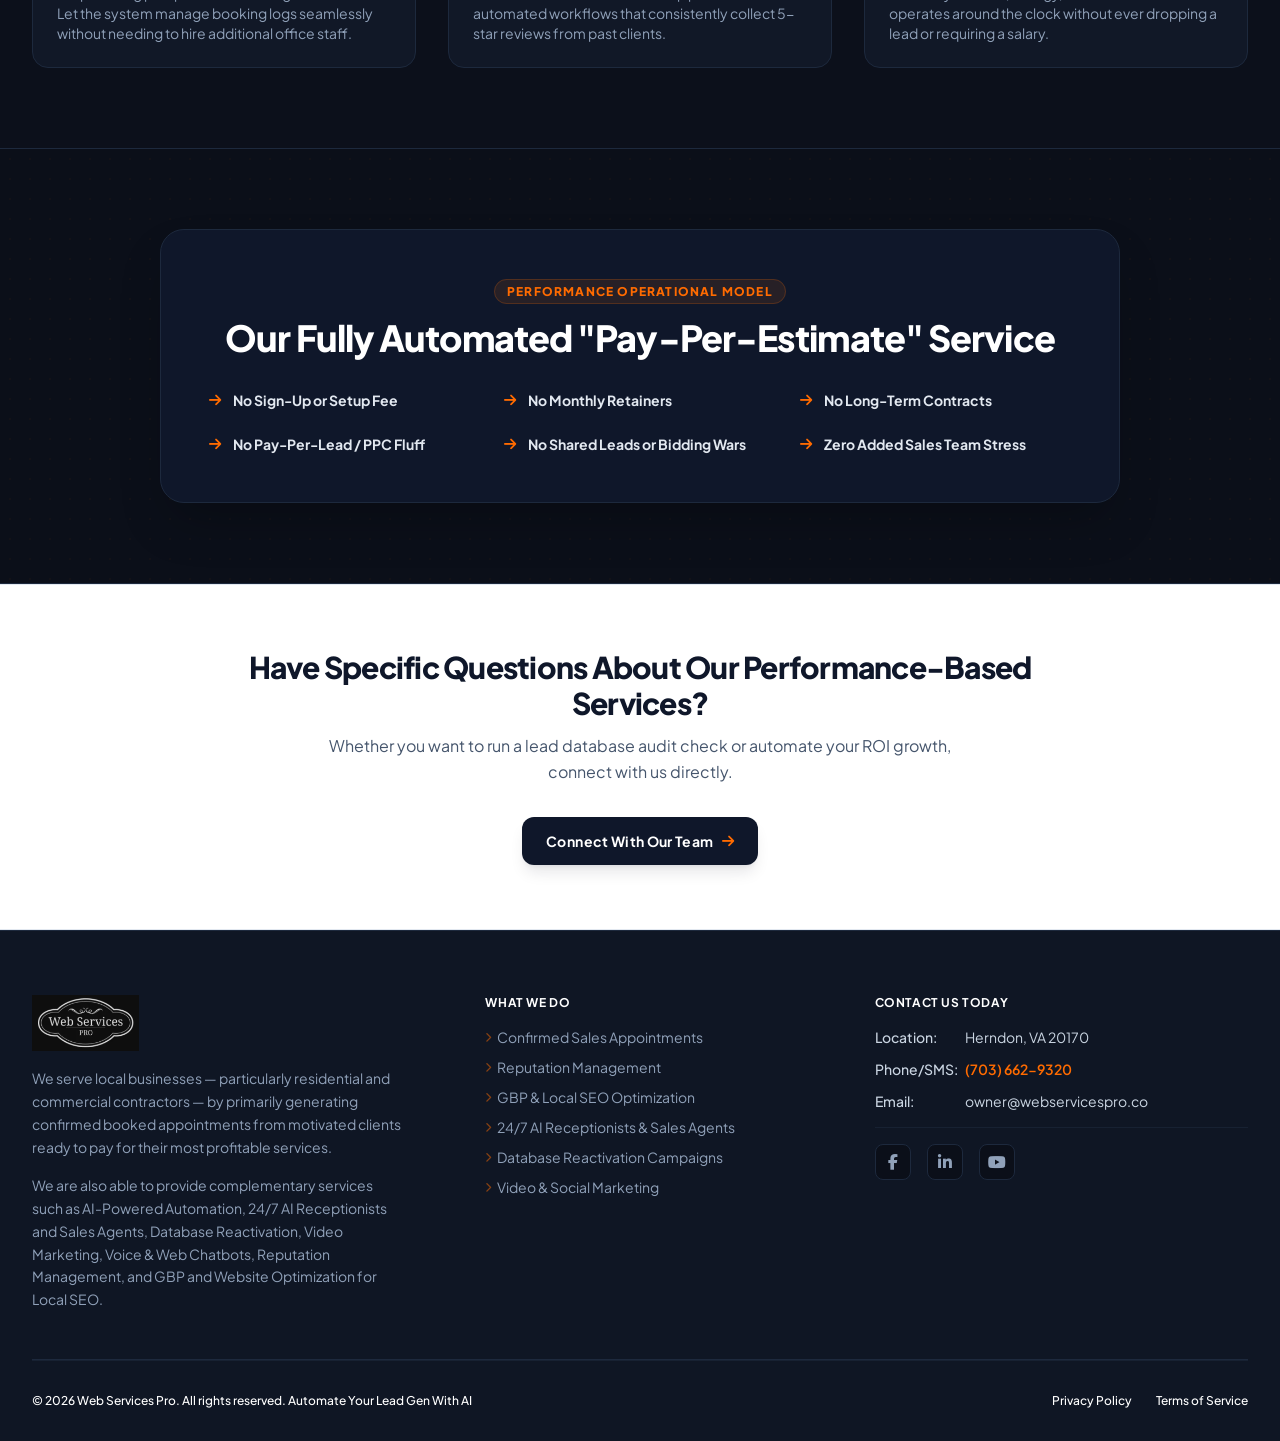
==== commit 0b5f5f0e: "Adjust background image opacity and gradient Updated image opacity and gradient mask for background." ====
--- a/about-us.html
+++ b/about-us.html
@@ -700,12 +700,10 @@
 
     <section class="relative overflow-hidden py-24 lg:py-32 border-b border-slate-200 bg-white">
         
-        <!-- STILL IMAGE BACKGROUND (Uses pre-compiled opacity-25 to blend perfectly over the white layer) -->
-        <img src="images/gutters-background.webp" alt="Gutters Project Background" fetchpriority="high" class="absolute inset-0 w-full h-full object-cover opacity-25 pointer-events-none">
-        
-        <!-- READABILITY MASK (Uses your pre-compiled light theme gradient stops) -->
-        <div class="absolute inset-0 bg-gradient-to-b from-white/60 via-white/20 to-white pointer-events-none"></div>
-        
+        <img src="images/gutters-background.webp" alt="Gutters Project Background" fetchpriority="high" class="absolute inset-0 w-full h-full object-cover opacity-35 pointer-events-none">
+		
+        <div class="absolute inset-0 bg-gradient-to-b from-white/40 via-white/10 to-white pointer-events-none"></div>
+		
         <div class="max-w-5xl mx-auto px-4 sm:px-6 lg:px-8 text-center relative z-10">
             <h1 class="text-4xl sm:text-5xl lg:text-6xl font-black tracking-tight text-slate-950 leading-tight drop-shadow-[0_2px_12px_rgba(255,255,255,0.85)]">
                 Take Control of Your Market & Margins<br>
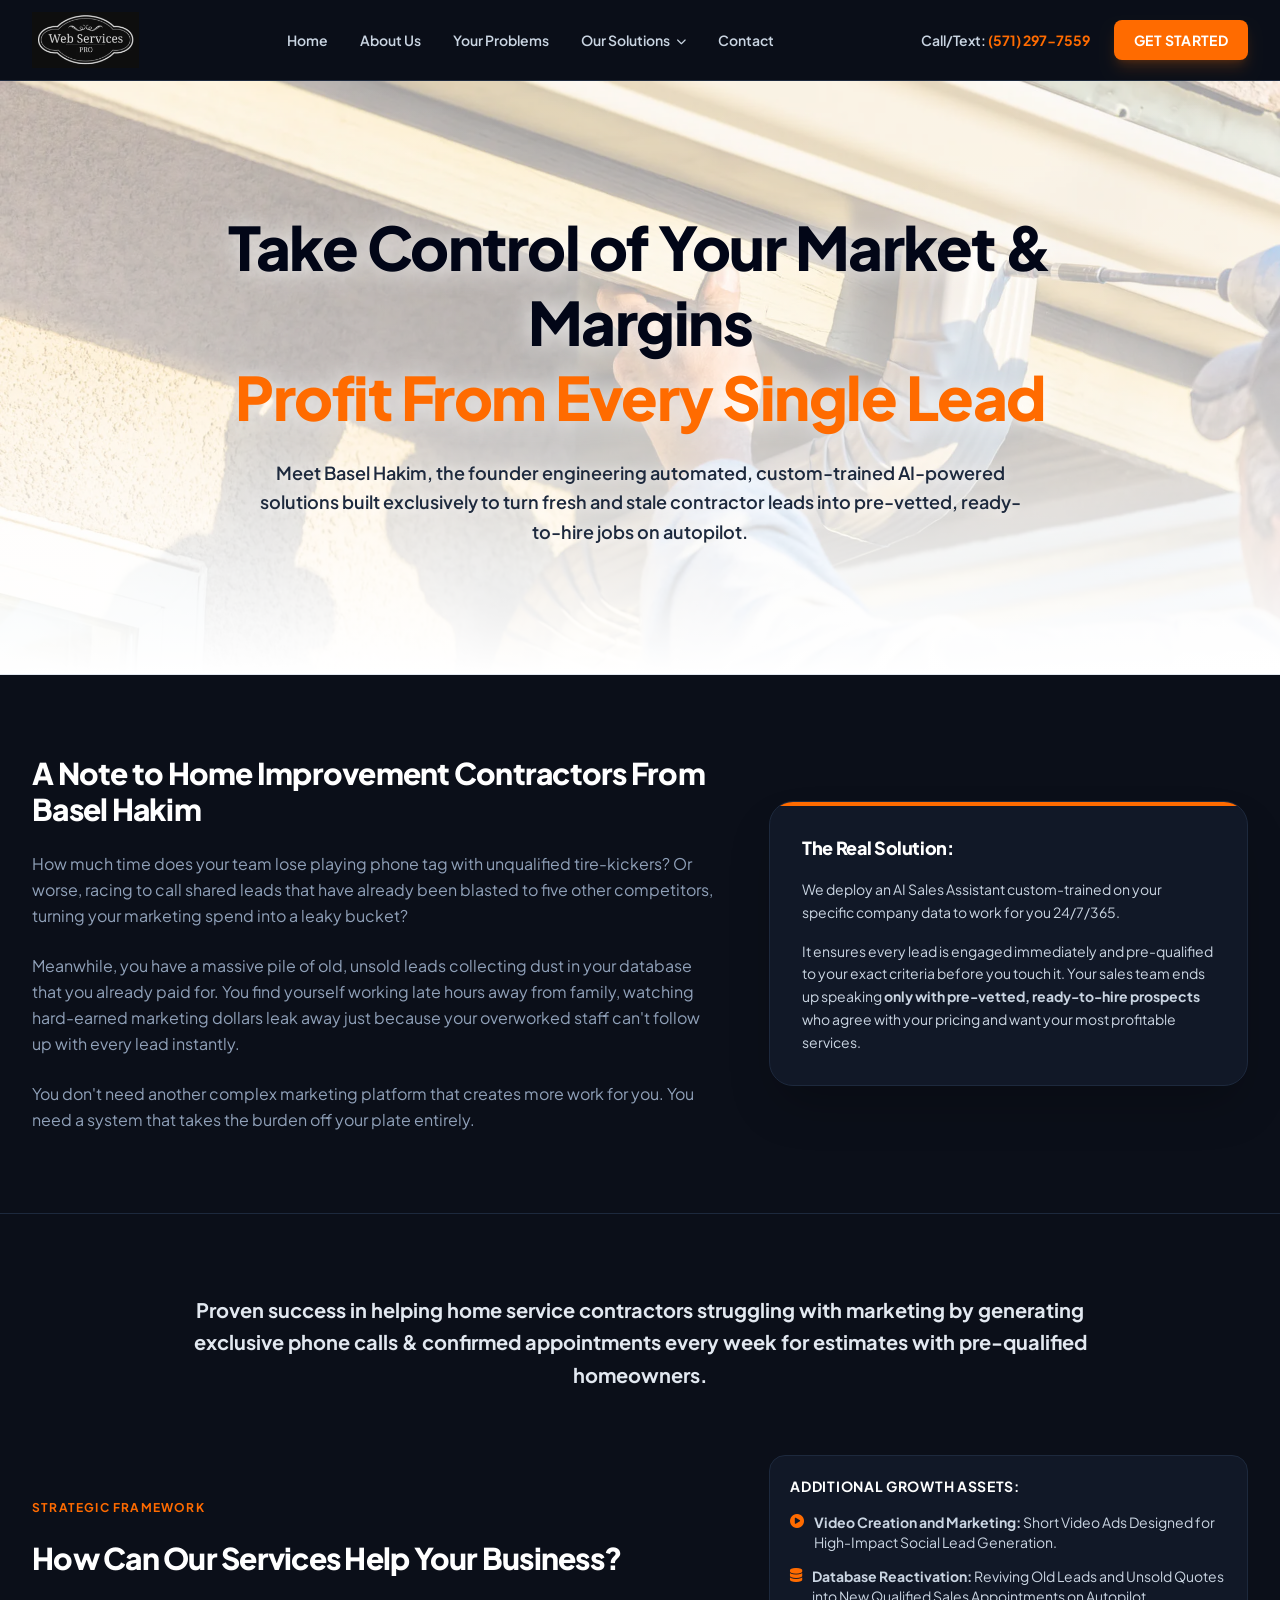
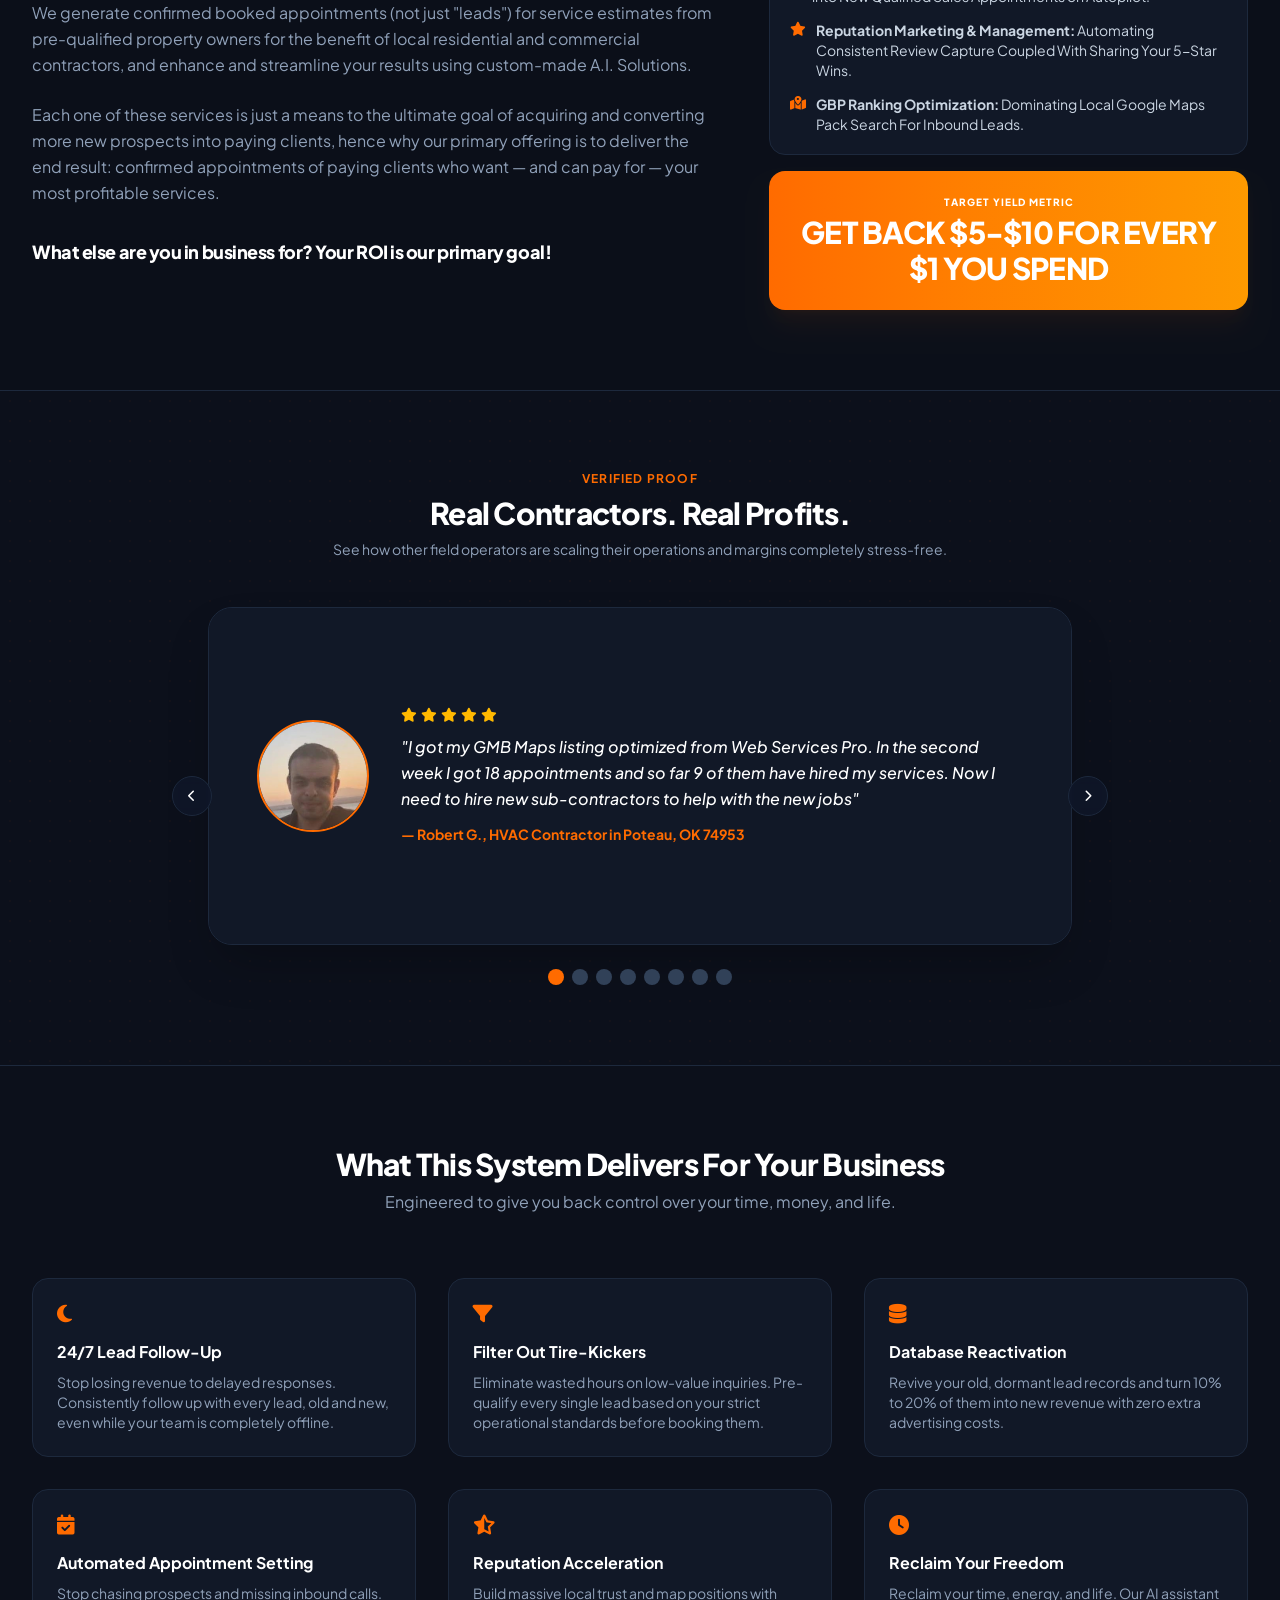
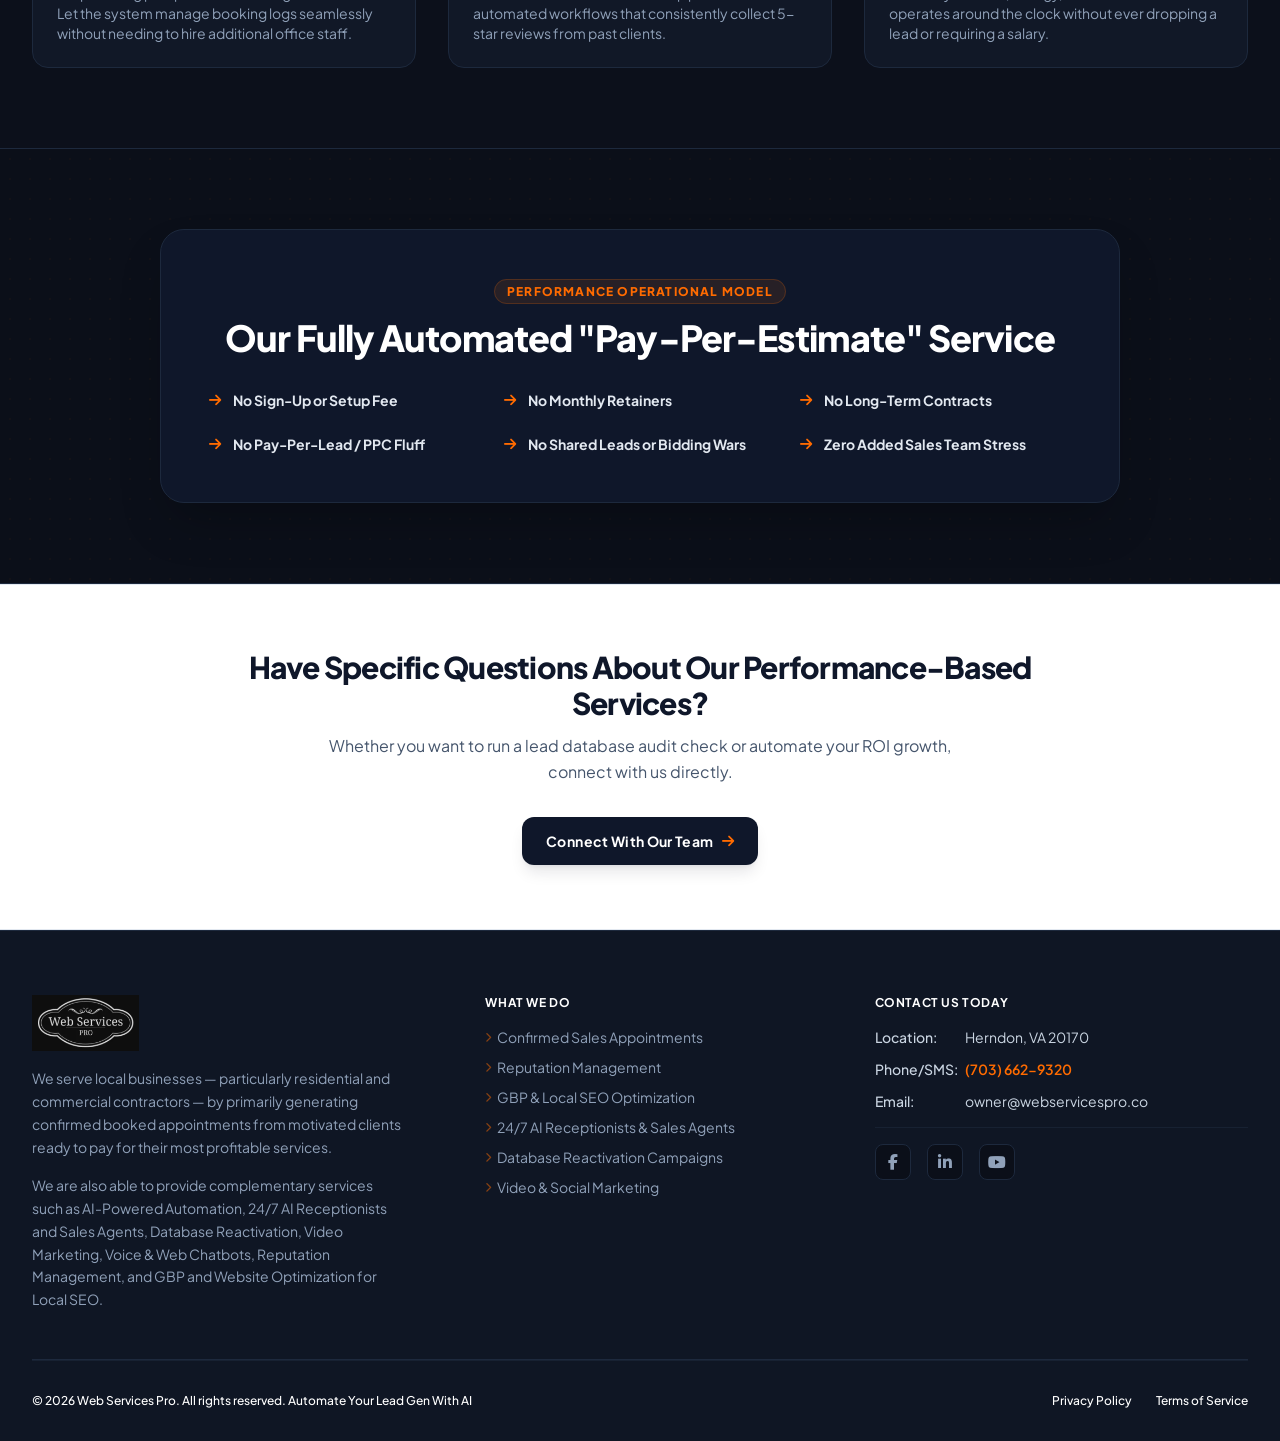
==== commit ba378854: "Adjust background image opacity and gradient overlay Increased the opacity of the background image a" ====
--- a/about-us.html
+++ b/about-us.html
@@ -700,9 +700,9 @@
 
     <section class="relative overflow-hidden py-24 lg:py-32 border-b border-slate-200 bg-white">
         
-        <img src="images/gutters-background.webp" alt="Gutters Project Background" fetchpriority="high" class="absolute inset-0 w-full h-full object-cover opacity-35 pointer-events-none">
+        <img src="images/gutters-background.webp" alt="Gutters Project Background" fetchpriority="high" class="absolute inset-0 w-full h-full object-cover opacity-40 pointer-events-none">
 		
-        <div class="absolute inset-0 bg-gradient-to-b from-white/40 via-white/10 to-white pointer-events-none"></div>
+        <div class="absolute inset-0 bg-gradient-to-b from-white/50 via-white/20 to-white pointer-events-none"></div>
 		
         <div class="max-w-5xl mx-auto px-4 sm:px-6 lg:px-8 text-center relative z-10">
             <h1 class="text-4xl sm:text-5xl lg:text-6xl font-black tracking-tight text-slate-950 leading-tight drop-shadow-[0_2px_12px_rgba(255,255,255,0.85)]">
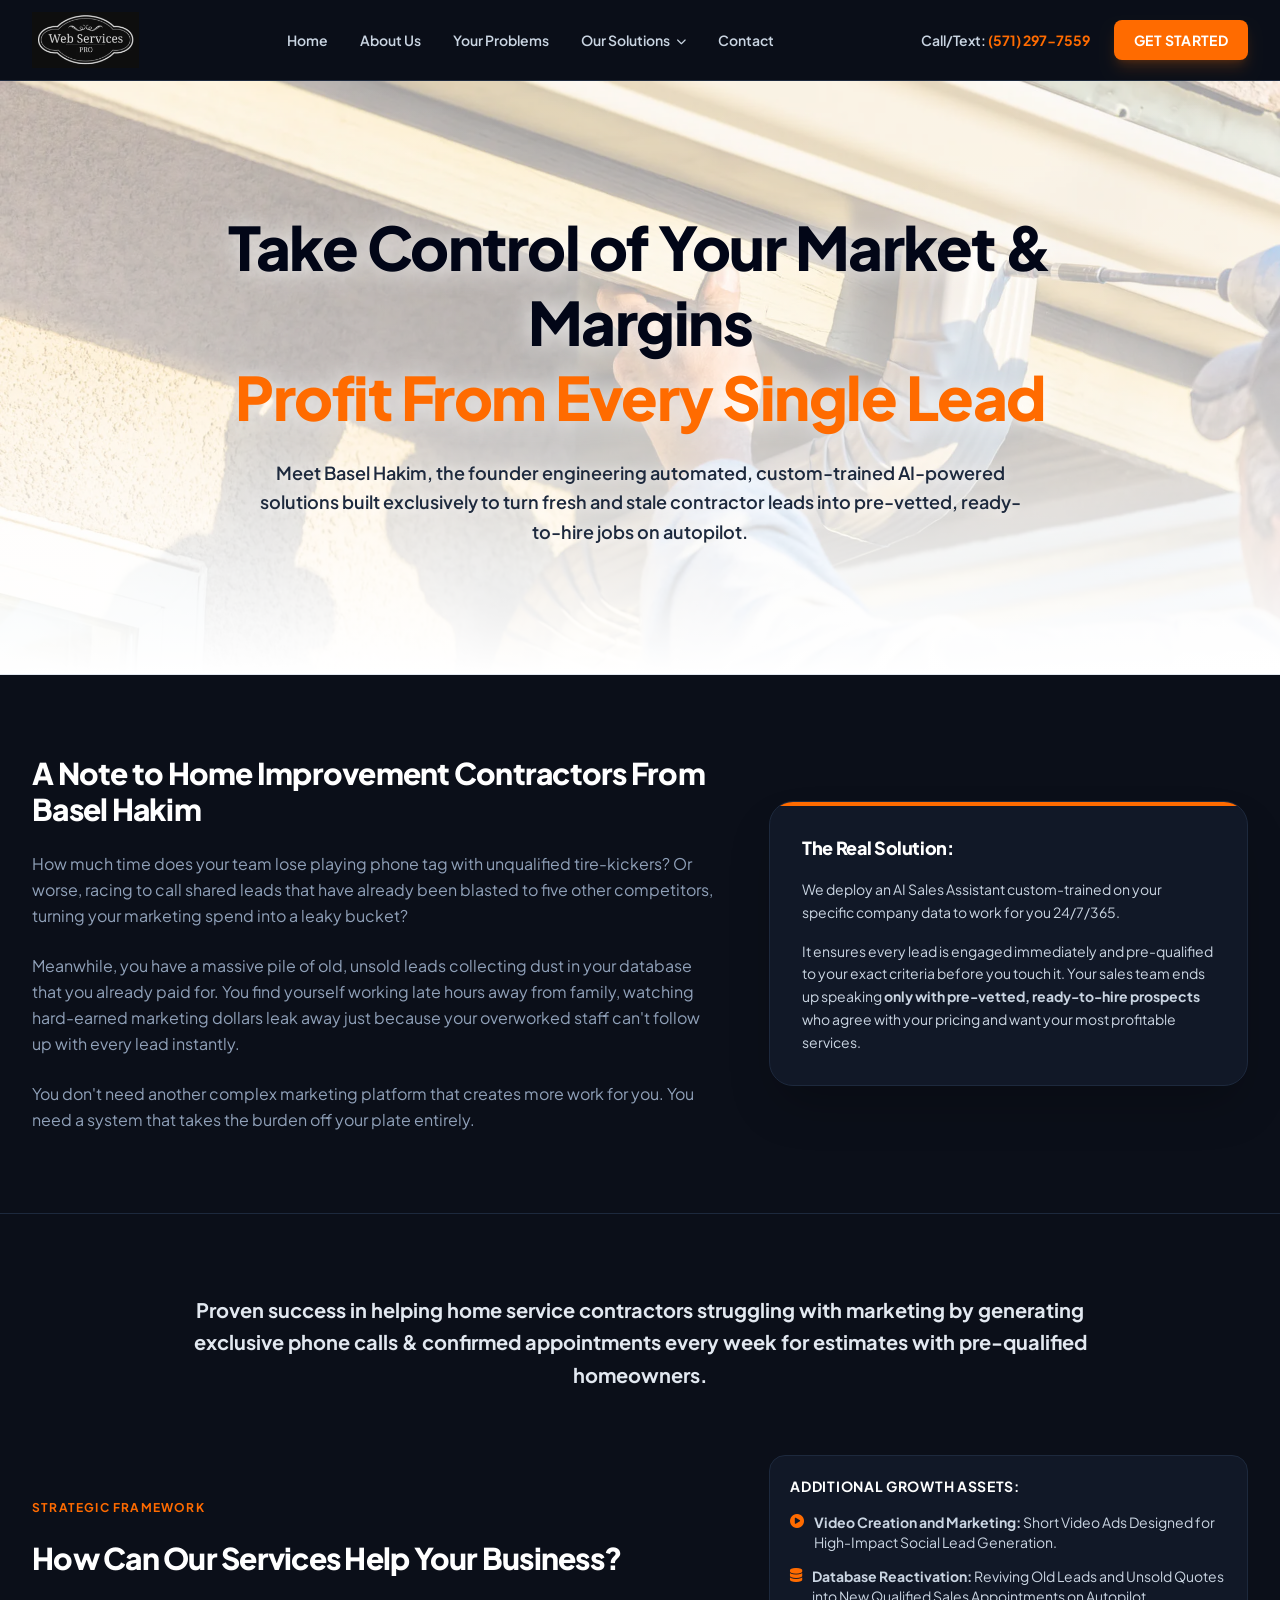
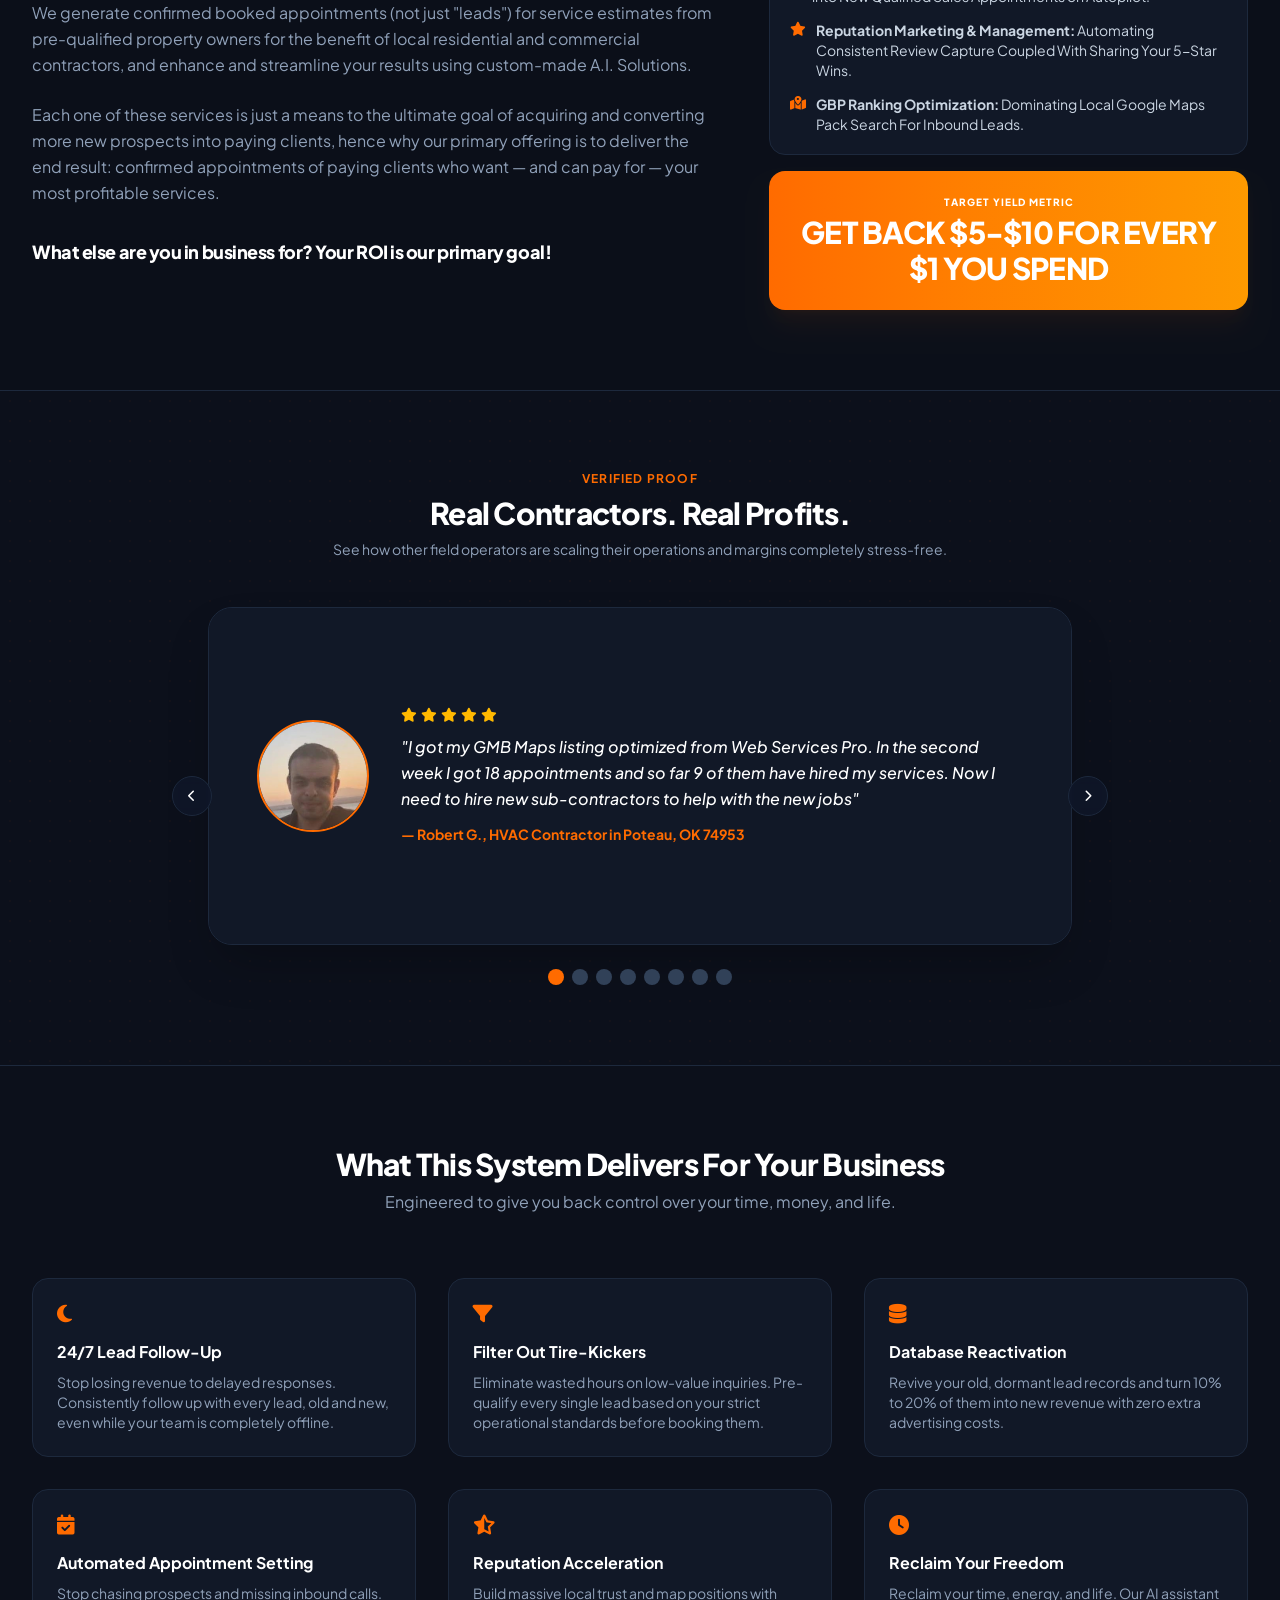
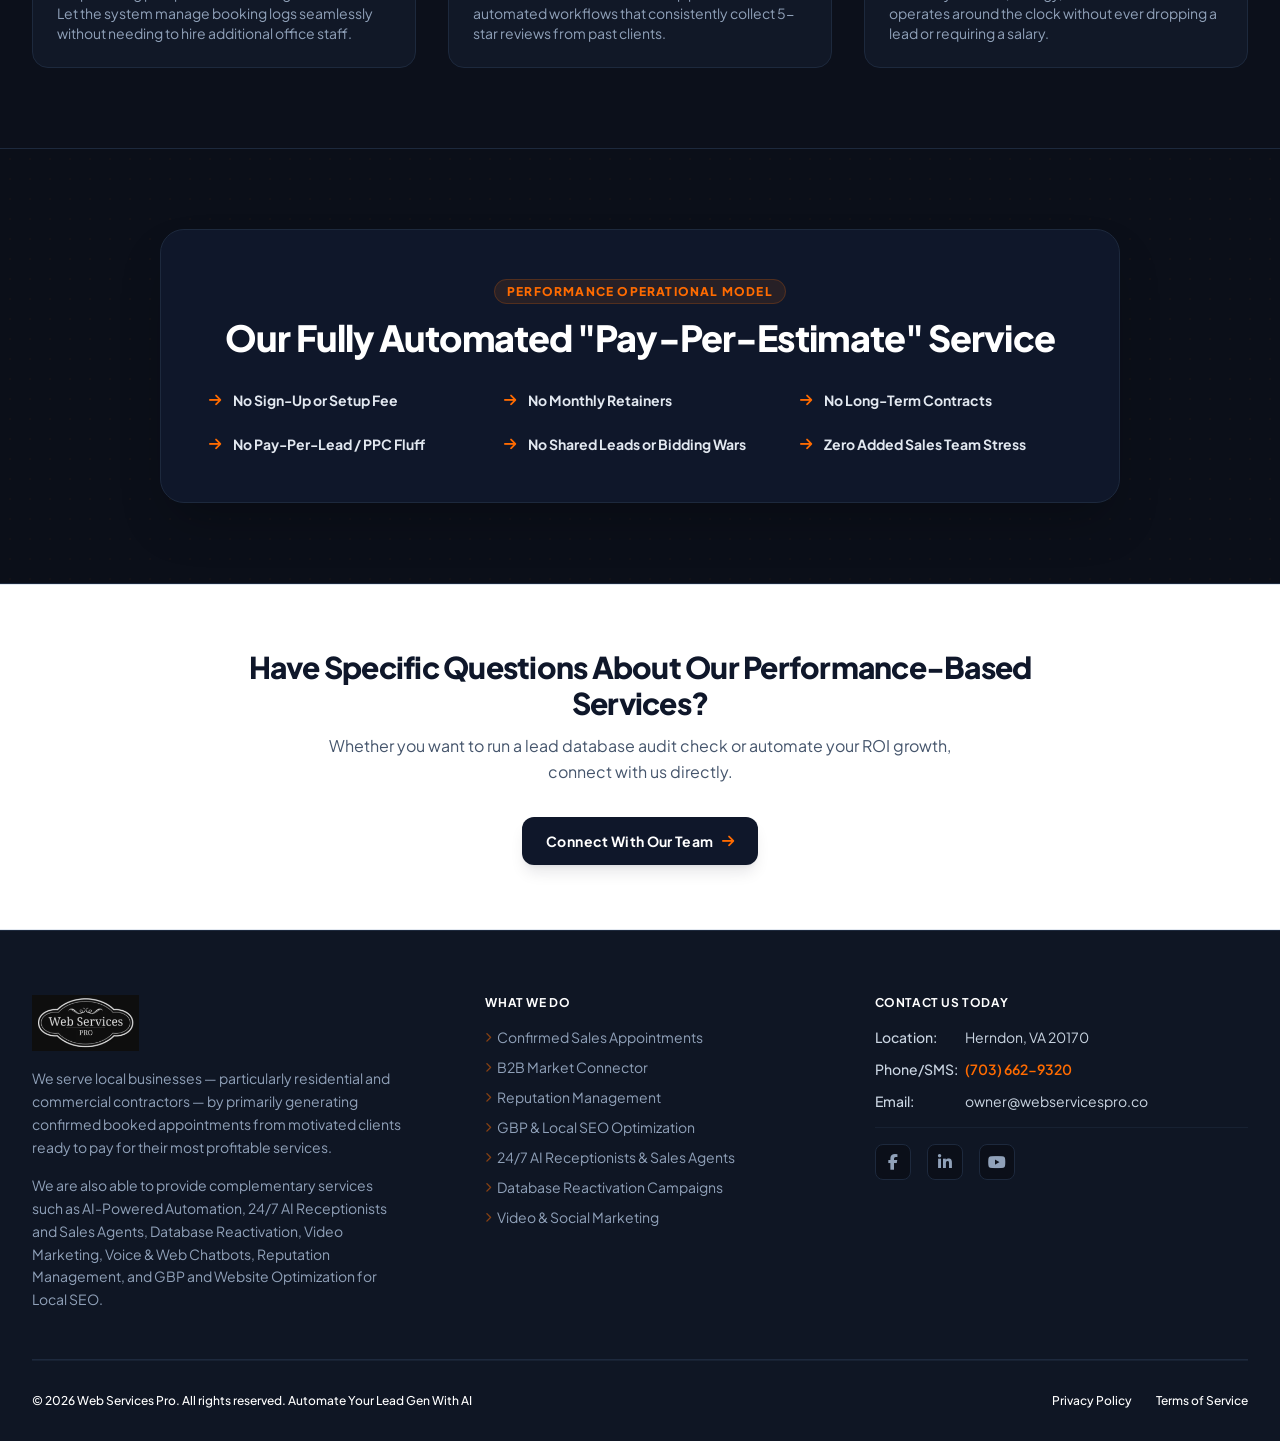
==== commit 6b6f2c67: "Add B2B Market Connector links to about-us.html" ====
--- a/about-us.html
+++ b/about-us.html
@@ -51,14 +51,15 @@
 		    	"value": "/g/11c5z_n059"                           // Topic: Internet Marketing Service
 		  	},
 		  	{
- 		   	"@type": "PropertyValue",
- 		   	"propertyID": "Google Knowledge Graph ID",
- 		   	"value": "/g/120hzj6v"                             // Topic: Marketing Agency
+ 		   		"@type": "PropertyValue",
+ 		   		"propertyID": "Google Knowledge Graph ID",
+ 		   		"value": "/g/120hzj6v"                             // Topic: Marketing Agency
 		  	}
 			], 
 			"sameAs": [
-  			"https://www.facebook.com/appointmentsforcontractors/",
+  			  "https://www.facebook.com/appointmentsforcontractors/",
 			  "https://www.linkedin.com/in/get-leads-and-booked-appointments/",
+			  "https://www.reddit.com/r/WebServicesPro/",
 			  "https://www.youtube.com/@webservicespro",
 			  "https://www.wikidata.org/wiki/Q9592701",             // Topic: Marketing Agency
 			  "https://www.wikidata.org/wiki/Q56279965"				// Topic: Digital Marketing Specialist
@@ -643,6 +644,7 @@
                             <a href="reputation-management.html" class="block px-4 py-2.5 rounded-xl text-xs font-bold text-slate-300 hover:bg-brandOrange/10 hover:text-white transition">⭐ Reputation Management</a>
                             <a href="database-reactivation.html" class="block px-4 py-2.5 rounded-xl text-xs font-bold text-slate-300 hover:bg-brandOrange/10 hover:text-white transition">🗄️ Database Reactivation</a>
                             <a href="video-marketing.html" class="block px-4 py-2.5 rounded-xl text-xs font-bold text-slate-300 hover:bg-brandOrange/10 hover:text-white transition">🎥 Video Marketing Ads</a>
+							<a href="b2b-market-connector.html" class="block px-4 py-2.5 rounded-xl text-xs font-bold text-brandOrange bg-brandOrange/10 transition">🤝 B2B Market Connector</a>
                         </div>
                     </div>
 
@@ -683,6 +685,7 @@
                     <a href="reputation-management.html" class="block text-xs font-bold text-slate-300 hover:text-brandOrange transition pl-2 py-1">⭐ Reputation Management</a>
                     <a href="database-reactivation.html" class="block text-xs font-bold text-slate-300 hover:text-brandOrange transition pl-2 py-1">🗄️ Database Reactivation</a>
                     <a href="video-marketing.html" class="block text-xs font-bold text-slate-300 hover:text-brandOrange transition pl-2 py-1">🎥 Video Marketing Ads</a>
+					<a href="b2b-market-connector.html" aria-current="page" class="block text-xs font-bold text-brandOrange transition pl-2 py-1">🤝 B2B Market Connector</a>
                 </div>
 
                 <a href="contact.html" class="text-sm font-bold text-slate-300 hover:text-brandOrange transition py-1.5">Contact</a>
@@ -1037,6 +1040,11 @@
                                 <i class="fa-solid fa-chevron-right text-[10px] text-brandOrange/50"></i> Confirmed Sales Appointments
                             </a>
                         </li>
+						<li>
+                        	<a href="b2b-market-connector.html" class="hover:text-brandOrange transition duration-150 flex items-center gap-1.5">
+                            	<i class="fa-solid fa-chevron-right text-[10px] text-brandOrange/50"></i> B2B Market Connector
+                        	</a>
+                    	</li>
 	                    <li>
                             <a href="reputation-management.html" class="hover:text-brandOrange transition duration-150 flex items-center gap-1.5">
                                 <i class="fa-solid fa-chevron-right text-[10px] text-brandOrange/50"></i> Reputation Management
